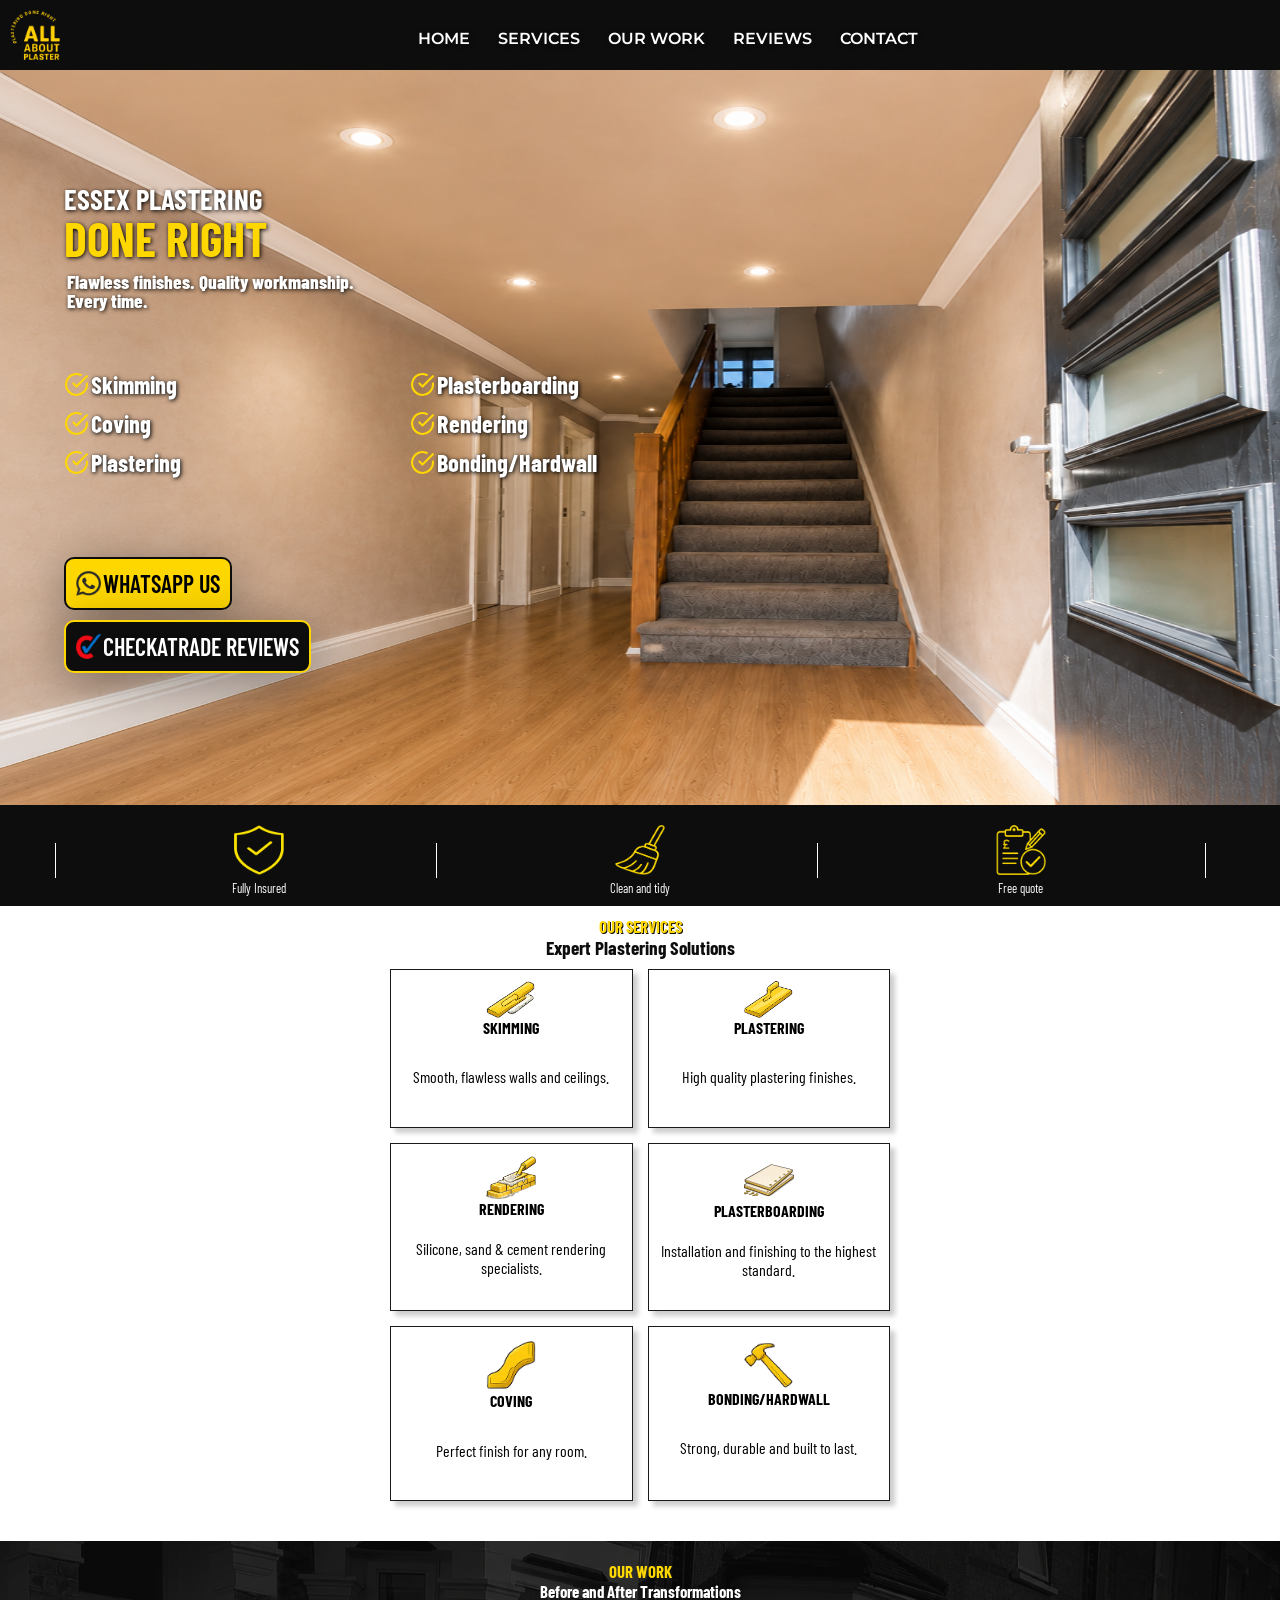
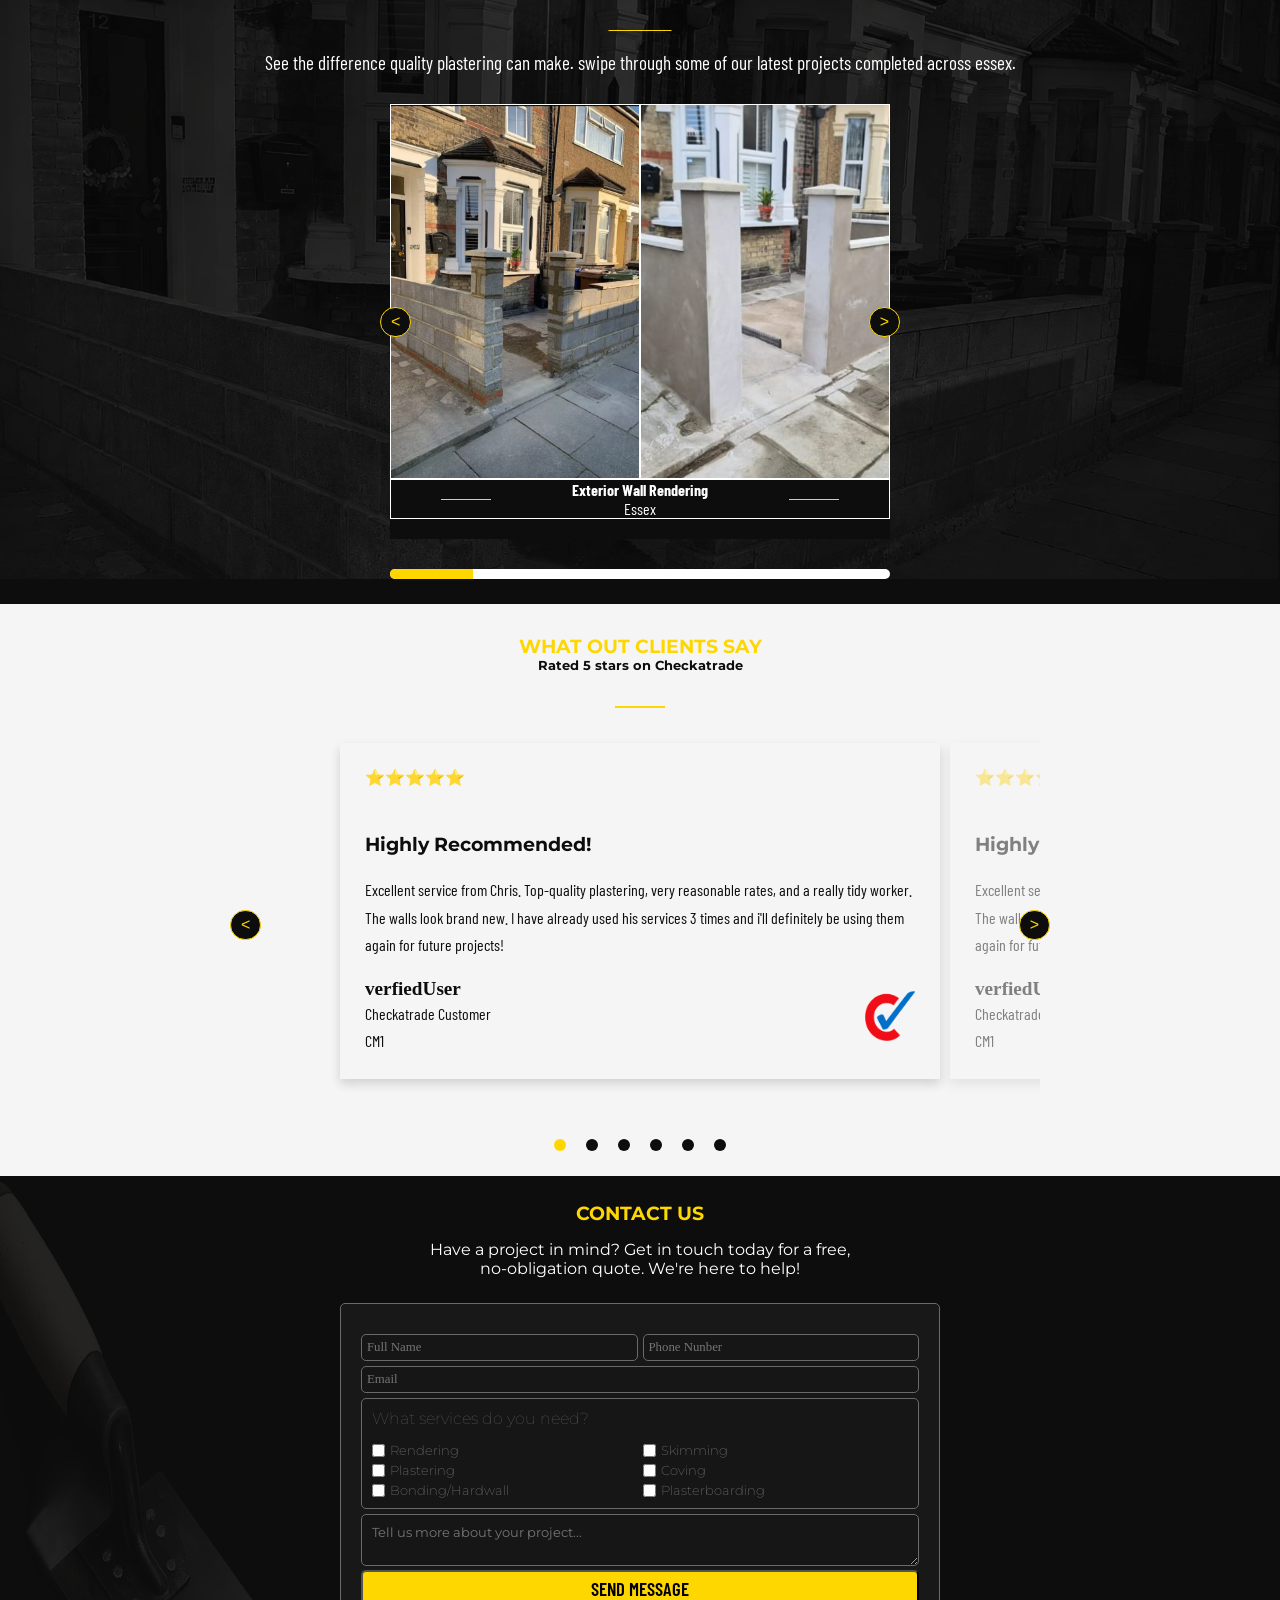
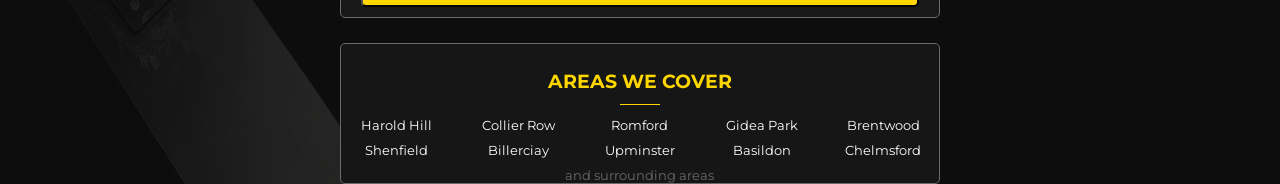
==== index.html @ 7a45a615 "update" ====
<!DOCTYPE html>
<html lang="en">
<head>
    <meta charset="UTF-8">
    <meta name="viewport" content="width=device-width, initial-scale=1.0">
    <title>All About Plaster</title>
    <link rel="stylesheet" href="style.css">
    <link rel="preconnect" href="https://fonts.googleapis.com">
    <link rel="preconnect" href="https://fonts.gstatic.com" crossorigin>
    <link href="https://fonts.googleapis.com/css2?family=Barlow+Condensed:wght@400;600;700&family=Montserrat:wght@400;500;600&display=swap" rel="stylesheet">

</head>
<body>

    <header class="header_page">
        <div class="header_container">
            <nav class="navbar_container">
                <div class="plaster_logo">
                    <img src="./images/Plastering Logo.webp" alt="All about plaster">
                </div>


                <button class="burger">
                    <span></span>
                    <span></span>
                    <span></span>
                </button>

                <div class="navbar_buttons">
                    <a class="navbar_button" href="#home">HOME</a>
                    <a class="navbar_button" href="#services">SERVICES</a>
                    <a class="navbar_button" href="#ourwork">OUR WORK</a>
                    <a class="navbar_button" href="#reviews">REVIEWS</a>
                    <a class="navbar_button" href="#contact">CONTACT</a>  
                    <a class="navbar_cta_whatsapp" href="#Whatsapp">WHATSAPP</a>
                    <a class="navbar_cta_checkatrade" href="#checkatrade">CHECKATRADE</a>           
                </div>
            </nav>


            <section class="hero_page">
                <div class="hero_bg">
                    <img src="./images/mobile_hero_bg.png" alt="Plastering in essex">
                </div>

                <div class="hero_container container">
                    <div class="header_fonts">
                        <div class="hero_title1">
                        <h1>ESSEX PLASTERING</h1>
                        </div>
                        <div class="hero_title2">
                        <h1>DONE RIGHT</h1>
                        </div>
                        <div class="hero_p">
                            <p>
                                Flawless finishes. Quality workmanship.
                                Every time.
                            </p>
                        </div>
                    </div>

                    <div class="skill_ticks">
                        <div class="skill_tick">
                            <img src="./images/check-circle yellow.svg" alt="">
                            <span>Skimming</span>
                        </div>
                        <div class="skill_tick">
                            <img src="./images/check-circle yellow.svg" alt="">
                            <span>Plasterboarding</span>
                        </div>
                        <div class="skill_tick">
                            <img src="./images/check-circle yellow.svg" alt="">
                            <span>Coving</span>
                        </div>
                        <div class="skill_tick">
                            <img src="./images/check-circle yellow.svg" alt="">
                            <span>Rendering</span>
                        </div>
                        <div class="skill_tick">
                            <img src="./images/check-circle yellow.svg" alt="">
                            <span>Plastering<span>
                        </div>
                        <div class="skill_tick">
                            <img src="./images/check-circle yellow.svg" alt="">
                            <span>Bonding/Hardwall</span>
                        </div>
                    </div>

                    <div class="ctaHeros">
                        <div class="ctaWhatsappHero">
                            <img src="./images/whatsapp black.webp" alt="Whatsapp us">
                            <span>WHATSAPP US</span>
                        </div>
                        <div class="ctaCheckatradeHero">
                            <img src="./images/checkatrade logo.webp" alt="Checkatrade">
                            <span>CHECKATRADE REVIEWS</span>
                    </div>     
                </div>
            </section>
        </div>
    </header>

    <section class="starContainer container">
        <div class="starButtons">
            <div class="starButton">
                <img src="./images/fully insured shield.webp" alt="Fully insured">
                <span>Fully Insured</span>
            </div>
            <div class="starButton">
                <img src="./images/brush.webp" alt="Clean and tidy">
                <span>Clean and tidy</span>
            </div>
            <div class="starButton">
                <img src="./images/Free quotation.webp" alt="Free quote">
                <span>Free quote</span>
            </div>
        </div>
    </section>

    <section class="servicePage" id="services">
        <div class="serviceContainer container">
            <div class="serviceTitles">
                <div class="serviceTitle1">
                    <h2>OUR SERVICES</h2>
                </div>
                <div class="serviceTitle2">
                    <h1>Expert Plastering Solutions</h1>
                </div>
            </div>

            <div class="serviceButtons">
                <div class="serviceButton">
                    <img src="./images/skimming.webp" alt="Skimming">
                    <h4>SKIMMING</h4>
                    <p>Smooth, flawless walls and ceilings.</p>
                </div>
                <div class="serviceButton">
                    <img src="./images/plastering.webp" alt="Plastering">
                    <h4>PLASTERING</h4>
                    <p>High quality plastering finishes.</p>
                </div>
                <div class="serviceButton">
                    <img src="./images/rendering.webp" alt="Rendering">
                    <h4>RENDERING</h4>
                    <p>Silicone, sand & cement rendering specialists.</p>
                </div>
                <div class="serviceButton">
                    <img src="./images/plasterboarding.webp" alt="Plasterboarding">
                    <h4>PLASTERBOARDING</h4>
                    <p>Installation and finishing to the highest standard.</p>
                </div>
                <div class="serviceButton">
                    <img src="./images/coving.webp" alt="Coving">
                    <h4>COVING</h4>
                    <p>Perfect finish for any room.</p>
                </div>
                <div class="serviceButton">
                    <img src="./images/bonding and hardwall.webp" alt="Bonding/Hardwall">
                    <h4>BONDING/HARDWALL</h4>
                    <p>Strong, durable and built to last.</p>
                </div>
            </div>
        </div>
    </section>
    <section class="beforeAndAfterPage" id="Gallery">
        <div class="reviewPageimg"><img src="./images/review bg.webp" alt=""></div>
        <div class="beforeAndAfterContainer container">
            <div class="beforeAndAfterTitles">
                <div class="beforeAndAfterTitle1">
                    <h2>OUR WORK</h2>
                </div>
                <div class="beforeAndAfterTitle2">
                    <h1>Before and After Transformations</h1>
                </div>
                <div class="beforeAndAfterP">
                    <P>See the difference quality plastering can make.
                        swipe through some of our latest projects 
                        completed across essex.
                    </P>
                </div>
            </div>

            <div class="beforeAndAfterCarousel">
                <button class="beforeAndAfterPrevArrow">
                    &lt;
                </button>

                <div class="beforeAndAfterCarouselWindow">

                    <div class="beforeAndAfterTrack">
                        <div class="beforeAndAfterCards">
                            <div class="beforeCard">
                                <img src="./images/before1.png" alt="">
                                <span>BEFORE</span>
                            </div>
                            <div class="afterCard">
                                <img src="./images/After1.png" alt="">
                                <span>AFTER</span>
                            </div>
                            <div class="locationOfWork container">
                                <h4>Exterior Wall Rendering</h4>
                                <p>Essex</p>
                            </div>


                        </div>      
                        <div class="beforeAndAfterCards">
                            <div class="beforeCard">
                                <img src="./images/before2.webp" alt="">
                                <span>BEFORE</span>
                            </div>
                            <div class="afterCard">
                                <img src="./images/after2.webp" alt="">
                                <span>AFTER</span>
                            </div>
                            <div class="locationOfWork container">
                                <h4>Exterior Wall Rendering</h4>
                                <p>Essex</p>
                            </div>

                        </div>      
                        <div class="beforeAndAfterCards">
                            <div class="beforeCard">
                                <img src="./images/before3.webp" alt="">
                                <span>BEFORE</span>
                            </div>
                            <div class="afterCard">
                                <img src="./images/after3.webp" alt="">
                                <span>AFTER</span>
                            </div>
                            <div class="locationOfWork container">
                                <h4>Exterior Wall Rendering</h4>
                                <p>Essex</p>
                            </div>

                        </div>  
                        <div class="beforeAndAfterCards">
                            <div class="beforeCard">
                                <img src="./images/before4.webp" alt="">
                                <span>BEFORE</span>
                            </div>
                            <div class="afterCard">
                                <img src="./images/after4.webp" alt="">
                                <span>AFTER</span>
                            </div>
                            <div class="locationOfWork container">
                                <h4>Exterior Wall Rendering</h4>
                                <p>Essex</p>
                            </div>

                        </div> 
                        <div class="beforeAndAfterCards">
                            <div class="beforeCard">
                                <img src="./images/before5.webp" alt="">
                                <span>BEFORE</span>
                            </div>
                            <div class="afterCard">
                                <img src="./images/after5.webp" alt="">
                                <span>AFTER</span>
                            </div>
                            <div class="locationOfWork container">
                                <h4>Exterior Wall Rendering</h4>
                                <p>Essex</p>
                            </div>

                        </div> 
                        <div class="beforeAndAfterCards">
                            <div class="beforeCard">
                                <img src="./images/before6.webp" alt="">
                                <span>BEFORE</span>
                            </div>
                            <div class="afterCard">
                                <img src="./images/after6.webp" alt="">
                                <span>AFTER</span>
                            </div>
                            <div class="locationOfWork container">
                                <h4>Exterior Wall Rendering</h4>
                                <p>Essex</p>
                            </div>

                        </div>                       
                    </div>
                </div>

                <button class="beforeAndAfterNextArrow">
                    &GT;
                </button>
            </div>

            <div class="progressBar container">
                    <div class="progress">
                    </div>
                </div>
        </div>
    </section>

    <section class="reviewPage" id="review">
        <div class="reviewContainer container">
            <div class="reviewTitles">
                <div class="reviewTitle1">
                    <h1>WHAT OUT CLIENTS SAY</h1>
                </div>
                <div class="reviewTitle2"> 
                    <H2>Rated 5 stars on Checkatrade</H2>
                </div>
            </div>

            <div class="reviewCarousel">
                <button class="reviewPrevButton">&lt;</button>
                    <div class="reviewWindow">
                        <div class="reviewTracker">                      
                            <div class="reviewCard">
                                <div class="Stars">
                                    ⭐⭐⭐⭐⭐
                                </div>
                                <h1>Highly Recommended!</h1>
                                <div class="reviewP">
                                    <p>Excellent service from Chris. Top-quality plastering, very reasonable rates, 
                                        and a really tidy worker. 
                                        The walls look brand new. 
                                        I have already used his services 3 times and 
                                        i'll definitely be using them again for future projects!</p>
                                </div>
                                <div class="customerRating">
                                    <div class="verifedUser">
                                        <h5>verfiedUser</h5>
                                        <span> Checkatrade Customer</span>
                                        <span>CM1</span>
                                    </div>
                                    <div class="checkatradeLogo">
                                        <img src="./images/checkatrade logo.webp" alt="Checkatrade">
                                    </div>
                                </div>
                            </div>
                            <div class="reviewCard">
                                <div class="Stars">
                                    ⭐⭐⭐⭐⭐
                                </div>
                                <h1>Highly Recommended!</h1>
                                <div class="reviewP">
                                    <p>Excellent service from Chris. Top-quality plastering, very reasonable rates, 
                                        and a really tidy worker. 
                                        The walls look brand new. 
                                        I have already used his services 3 times and 
                                        i'll definitely be using them again for future projects!</p>
                                </div>
                                <div class="customerRating">
                                    <div class="verifedUser">
                                        <h5>verfiedUser</h5>
                                        <span> Checkatrade Customer</span>
                                        <span>CM1</span>
                                    </div>
                                    <div class="checkatradeLogo">
                                        <img src="./images/checkatrade logo.webp" alt="Checkatrade">
                                    </div>
                                </div>
                            </div>
                            <div class="reviewCard">
                                <div class="Stars">
                                    ⭐⭐⭐⭐⭐
                                </div>
                                <h1>Highly Recommended!</h1>
                                <div class="reviewP">
                                    <p>Excellent service from Chris. Top-quality plastering, very reasonable rates, 
                                        and a really tidy worker. 
                                        The walls look brand new. 
                                        I have already used his services 3 times and 
                                        i'll definitely be using them again for future projects!</p>
                                </div>
                                <div class="customerRating">
                                    <div class="verifedUser">
                                        <h5>verfiedUser</h5>
                                        <span> Checkatrade Customer</span>
                                        <span>CM1</span>
                                    </div>
                                    <div class="checkatradeLogo">
                                        <img src="./images/checkatrade logo.webp" alt="Checkatrade">
                                    </div>
                                </div>
                            </div>
                            <div class="reviewCard">
                                <div class="Stars">
                                    ⭐⭐⭐⭐⭐
                                </div>
                                <h1>Highly Recommended!</h1>
                                <div class="reviewP">
                                    <p>Excellent service from Chris. Top-quality plastering, very reasonable rates, 
                                        and a really tidy worker. 
                                        The walls look brand new. 
                                        I have already used his services 3 times and 
                                        i'll definitely be using them again for future projects!</p>
                                </div>
                                <div class="customerRating">
                                    <div class="verifedUser">
                                        <h5>verfiedUser</h5>
                                        <span> Checkatrade Customer</span>
                                        <span>CM1</span>
                                    </div>
                                    <div class="checkatradeLogo">
                                        <img src="./images/checkatrade logo.webp" alt="Checkatrade">
                                    </div>
                                </div>
                            </div>
                            <div class="reviewCard">
                                <div class="Stars">
                                    ⭐⭐⭐⭐⭐
                                </div>
                                <h1>Highly Recommended!</h1>
                                <div class="reviewP">
                                    <p>Excellent service from Chris. Top-quality plastering, very reasonable rates, 
                                        and a really tidy worker. 
                                        The walls look brand new. 
                                        I have already used his services 3 times and 
                                        i'll definitely be using them again for future projects!</p>
                                </div>
                                <div class="customerRating">
                                    <div class="verifedUser">
                                        <h5>verfiedUser</h5>
                                        <span> Checkatrade Customer</span>
                                        <span>CM1</span>
                                    </div>
                                    <div class="checkatradeLogo">
                                        <img src="./images/checkatrade logo.webp" alt="Checkatrade">
                                    </div>
                                </div>
                            </div>
                            <div class="reviewCard">
                                <div class="Stars">
                                    ⭐⭐⭐⭐⭐
                                </div>
                                <h1>Highly Recommended!</h1>
                                <div class="reviewP">
                                    <p>Excellent service from Chris. Top-quality plastering, very reasonable rates, 
                                        and a really tidy worker. 
                                        The walls look brand new. 
                                        I have already used his services 3 times and 
                                        i'll definitely be using them again for future projects!</p>
                                </div>
                                <div class="customerRating">
                                    <div class="verifedUser">
                                        <h5>verfiedUser</h5>
                                        <span> Checkatrade Customer</span>
                                        <span>CM1</span>
                                    </div>
                                    <div class="checkatradeLogo">
                                        <img src="./images/checkatrade logo.webp" alt="Checkatrade">
                                    </div>
                                </div>
                            </div>
                        </div>
                    </div>


                <button class="reviewNextButton">&GT;</button>

                <div class="reviewDots">
                    <span></span>
                    <span></span>
                    <span></span>
                    <span></span>
                    <span></span>
                    <span></span>
                </div>
            </div>
        </div>
    </section>

    <section class="contactPage" id="contact">
        <div class="contactBg"><img src="./images/contactFormBg.webp"></div>
        <div class="contactContainer container">
            <div class="contactTitles">
                <div class="contactTitle1"><h1>
                    CONTACT US</h1>
                </div>
                <div class="contactP"><p>               
                    Have a project in mind? Get in touch today for a free, 
                    no-obligation quote. We're here to help!</p>
                </div>
            </div>

            <form class="contactForm">
                <div class="formRow">
                    <label><input type="text" name="fullName" placeholder="Full Name" required>
                    </label>
                    <label><input type="tel" name="phone" placeholder="Phone Nunber"></label>
                </div>

                <label><input type="text" name="Email" placeholder="Email" required></label>
                <div class="servicesNeeded"><h3>What services do you need?</h3>
                    <label><input name="rendering" type="checkbox">Rendering</label>
                    <label><input type="checkbox" name="skimming">Skimming</label>
                    <label><input type="checkbox" name="plastering">Plastering</label>
                    <label><input type="checkbox" name="coving">Coving</label>
                    <label><input type="checkbox" name="Bonding/Hardwall">Bonding/Hardwall</label>
                    <label><input type="checkbox" name="Plasterboarding">Plasterboarding</label>
                </div>

                <label><textarea name="message" 
                    placeholder="Tell us more about your project..." required></textarea>


                <button class="contactButton">
                    <h3>SEND MESSAGE</h3>
                </button>
            </form>
        </div>
    

        <div class="areasCoveredSection container">
            <div class="areasCoveredWrapper">
                <div class="areasCoveredTitle">
                    <h1>AREAS WE COVER</h1>
                </div>
                <div class="areasCovered">
                    <div class="AreaCover">
                        <span>Harold Hill</span>
                    </div>
                    <div class="AreaCover">
                        <span>Collier Row</span>
                    </div>
                    <div class="AreaCover">
                        <span>Romford</span>
                    </div>
                    <div class="AreaCover">
                        <span>Gidea Park</span>
                    </div>
                    <div class="AreaCover">
                        <span>Brentwood</span>
                    </div>
                    <div class="AreaCover">
                        <span>Shenfield</span>
                    </div>
                    <div class="AreaCover">
                        <span>Billerciay</span>
                    </div>
                    <div class="AreaCover">
                        <span>Upminster</span>
                    </div>
                    <div class="AreaCover">
                        <span>Basildon</span>
                    </div>
                    <div class="AreaCover">
                        <span>Chelmsford</span>
                    </div>
                    <div class="surroundingAreas">
                        <span>and surrounding areas</span>
                    </div>
                </div>
            </div>
        </div>
    </section>
    



<script src="script.js"></script>
</body>
</html>
---- style.css ----
* {
    margin: 0;
    padding: 0;
    box-sizing: border-box;
}

:root {
    --heading-font: "Barlow Condensed", sans-serif;
    --body-font: "Montserrat", sans-serif;

    --primary-yellow: #ffd700;
    --primary-black: #0d0d0d;
    --white: #ffffff;
    --grey: #1a1a1a;
}

.section {
    padding: 4rem 0;
}

.container {
    max-width: 1400px;
    width: 90%;
    margin: 0px auto;
}

img {
    display: block;
    width: 100%;
}

h1,
h2,
h3,
h4,
p,
span {
    font-family: var(--heading-font);
}

a {
    text-decoration: none;
    color: inherit;
}

body {
    background-color: var(--primary-black);
}

/*--------------------------------------HEADER SECTION--------------------------------------*/

.header_page {
    
    background-color: var(--primary-black);
   
}

.header_container {
    width: 100%;
    padding: 10px 0px;
}


/*-------------------------------------------NAV SECTION-----------------------------------*/


.navbar_container {
    display: flex;
    justify-content: space-between;
    width: 95%;
    align-items: center;
    position: relative;
} 

.plaster_logo img {
    width: 100%;
    max-width: 50px;
    z-index: 2;
    margin-left: 10px;
}

.burger span {
    display: block;
    width: 32px;
    height: 2px;
    background-color: var(--primary-yellow);
    transition: 0.4s ease;
}

.burger.show span:nth-child(1) {
    transform: rotate(45deg) translate(6px);
}

.burger.show span:nth-child(2) {
    display: none;
}

.burger.show span:nth-child(3) {
    transform: rotate(-45deg) translate(6px);
}

.burger {
    background-color: var(--primary-black);
    display: flex;
    flex-direction: column;
    gap: 6px;
    background: none;
    border: none;
    margin-left: auto;
    z-index: 2;
}

.navbar_buttons {
    position: absolute;
    display: flex;
    flex-direction: column;
    opacity: 0;
    transform: translateY(0px);
    transition: 0.4s ease;
    width: 100%;
    align-items: center;
    background-color: rgba(13,13,13,0.95);
    margin-left: 10px;
    padding: 10px 0px;
    gap: 10px;
    box-shadow: 0 10px 25px rgba(0,0,0,0.8);

}

.navbar_buttons.show {
    opacity: 1;
    transform: translateY(130px);
}

.navbar_button {
    color: var(--white);
    display: flex;
    flex-direction: column;
    border-top: 1px solid var(--primary-yellow);
    width: 100%;
    align-items: center;
    justify-content: center;
    padding-top: 10px;
    text-shadow: 1px 1px 4px var(--primary-black);
    font-family: var(--body-font);
    font-weight: 600;
}


.navbar_cta_whatsapp {
    color: var(--white);
    display: none;
}

.navbar_cta_checkatrade {
    color: var(--white);
    display: none;
}



/*-----------------------------------------HERO PAGE----------------------------------------*/

.hero_page {
    display: grid;
    overflow: hidden;
}

.hero_container {
    grid-area: 1/1;

}

.hero_bg {
    grid-area: 1/1;
}

.hero_bg img {
    margin-top: 10px;
    width: 100%;
    height: 100%;
}

.header_fonts {
    display: flex;
    margin-top: 25px;
    justify-content: left;
    align-items: left;
    flex-direction: column;
    line-height: 1;
    
}

.hero_title1 {
    color:var(--white);
    text-shadow: 1px 1px 4px black;
    font-size: 1.5rem;
    margin: 0;
    padding: 0;
    
}

.hero_title2 {
    color:var(--primary-yellow);
    text-shadow: 1px 1px 4px black;
    font-size: 2rem;
    margin: 0;
    padding: 0;
}

.hero_p {
    
    margin: 10px 0 0 3px;
    color: var(--white);
    max-width: 300px;
    text-shadow: 1px 1px 4px black;
    font-size: 16px;
    font-weight: 800;
}

.skill_ticks {
    display: grid;
    grid-template-columns: repeat(2,1fr);
    max-width: 300px;
    padding-top: 50px;
    text-shadow: 1px 1px 4px black;
}

.skill_tick {
    display: flex;
    flex-direction: row;
    align-items: center;
    font-size: 1.2rem;
    gap: 2px;
    margin-top: 10px;
    color: var(--white);
    -webkit-text-stroke: 0.2px var(--primary-black);
    font-weight: 800;

}

.skill_tick img {
    max-width: 25px;
    height: 25px;
    display: block;
}

.ctaHeros {
    display: grid;
    grid-template-rows: 0.5fr;
    padding-top: 50px;
    gap: 10px;
}

.ctaWhatsappHero {
    display: flex;
    flex-direction: row;
    gap: 2px;
    align-items: center;
    font-weight: 600;
    font-size: 1.5rem;
    padding: 10px;
    background-color: var(--primary-yellow);
    border-radius: 10px;
    width: fit-content;
    
    border: 2px solid var(--primary-black);
    box-shadow: 0px 10px 50px rgba(0, 0, 0, 0.4);
}


.ctaWhatsappHero img{
    max-width: 25px;
    max-height: 25px

}

.ctaCheckatradeHero img{
    max-width: 25px;
    max-height: 25px;
}

.ctaCheckatradeHero {
    display: flex;
    flex-direction: row;
    gap: 2px;
    align-items: center;
    font-weight: 600;
    font-size: 1.5rem;
    width: fit-content;
    padding: 10px;
    background-color: var(--primary-black);
    border-radius: 10px;
    color: var(--white);
    text-shadow: 1px 1px 4px var(--primary-black);
    border: 2px solid var(--primary-yellow);
    box-shadow: 0px 10px 50px rgba(0, 0, 0, 0.4);
}

/*-------------------------------------------STAR------------------------------------------*/

.starButtons {
    display: grid;
    grid-template-columns: repeat(3, 1fr);
    gap: 10px;
    padding: 10px;
    align-items: center;
    justify-content: center;
}

.starButtons img {
    max-width: 50px;
}

.starButton {
    color: var(--white);
    display: flex;
    justify-content: center;
    align-items: center;
    flex-direction: column;
    position: relative;
}

.starButton span {
    display: flex;
    align-items: center;
    font-size: 0.8rem;
    padding-top: 5px;
}

.starButton::before {
    position: absolute;
    content: "";
    background-color: var(--white);
    left: -5%;
    transform: translateX(0%);
    width: 1px;
    height: 50%;
}

.starButton:nth-of-type(3)::after {
    position: absolute;
    content: "";
    width: 1px;
    height: 50%;
    background: var(--white);
    right: 0;
}


/*-----------------------------------SERVICE-------------------------------------*/

.servicePage {
    background-color: var(--white);
}

.serviceTitles {
    display: flex;
    flex-direction: column;
    justify-content: center;
    align-items: center;
}

.serviceTitle1 {
    margin-top: 10px;
    color: var(--primary-yellow);
    text-shadow: 1px 1px 0.5px var(--primary-black);
}

.serviceTitle2 {
    color: var(--primary-black);
    margin-bottom: 10px;
}

.serviceButtons {
    display: grid;
    grid-template-columns: 1fr 1fr ;
    gap: 15px;
    margin-top: 0 auto;
    max-width: 500px;
    margin: auto;
    

    
}

.serviceButton {
    display: flex;
    justify-content: center;
    align-items: center;
    flex-direction: column;
    padding: 10px;
    border: 1px solid var(--grey);
    box-shadow: 5px 5px 5px rgba(0,0,0,0.2);
    margin: 0;
}

.serviceButton p {
    display: flex;
    justify-content: center;
    align-items: center;
    text-align: center;
    max-width: 300px;
    padding: auto;
    min-height: 80px;
    
}

.serviceButton img{
    width: 100%;
    margin: 0 auto;
    max-width: 50px;
    max-height: 180px;
}

.serviceButton:nth-child(4) img {
    margin-top: 10px;
    margin-bottom: 4px;
}

.serviceButton:nth-child(6) {
    margin-bottom: 40px;
}

.serviceButton:nth-child(5) {
    margin-bottom: 40px;
}

/*---------------------------------BEFORE AND AFTER GALLERY------------------------------------*/

.beforeAndAfterPage {
    background-color: var(--primary-black);
    position: relative;
}

.reviewPageimg {
    position: absolute;
    overflow: hidden;
    inset: 0;
    opacity: 0.4;
}

.reviewPageimg img {
    width: 100%;
    height: 100%;
    object-fit: cover;
}


.beforeAndAfterContainer {
    position: relative;
    z-index: 1;

}

.beforeAndAfterTitles {
    margin-top: 0px;
    display: flex;
    align-items: center;
    justify-content: center;
    flex-direction: column;
    padding-top: 20px;

}
.beforeAndAfterTitle1 {
    color: var(--primary-yellow);
    position: relative;
    font-size: 0.7rem;
}


.beforeAndAfterTitle2 {
    color: var(--white);
    margin-bottom: 50px;
    position: relative;
    width: 100%;
    max-width: 300px;
    display: flex;
    align-items: center;
    justify-content: center;
    white-space: nowrap;
    font-size: 0.7rem;
}

.beforeAndAfterTitle1::after {
    background-color: var(--primary-yellow);
    position: absolute;
    content: "";
    height: 1px;
    width: 100%;
    left: 50%;
    transform: translateX(-50%);
    bottom: -50px;
}


.beforeAndAfterP p {
    color: var(--white);
    margin-bottom: 30px;
    display: flex;
    text-align: center;
    font-size: 1.2rem;
}


.beforeAndAfterCarouselWindow {
    width: 100%;
    overflow: hidden;
    
}

.beforeAndAfterCarousel {
    display: grid;
    align-items: center;
    position: relative;
    max-width: 500px;
    margin: auto;
    
}

.beforeAndAfterTrack {
    display: flex;
    transition: 0.5s ease-in-out;
    width: 100%;
}

.beforeAndAfterCards {
    opacity: 0.4;
    transform: scale(0.97);
    transition: opacity 0.65s ease,
    transform 0.65s ease;
    flex: 0 0 100%;
    display: grid;
    grid-template-columns: 1fr 1fr;
    margin: 0 auto;
    gap: 0;
    max-width: 800px;
    
}

.beforeAndAfterCards.active {
    opacity: 1;
    transform: scale(1);
}

.beforeAndAfterCards span {
    color: var(--primary-yellow);
    display: flex;
    align-items: center;
    justify-content: center;
    border: 1px solid var(--white);
}

.beforeAndAfterCard {
    display: flex;
    flex-direction: column;
    
}

.beforeCard img,
.afterCard img {
    
    border: 1px solid var(--white);
    object-fit: cover;
    justify-content: center;
    width: 100%;
    height: 100%;
    
}

.beforeAndAfterNextArrow {
    display: flex;
    max-height: 30px;
    padding: 10px;
    z-index: 2;
    position: absolute;
    align-items: center;
    right: -10px;
    top: 50%;
    transform: translateY(-50%);
    border-radius: 50px;
    font-size: 1rem;
    color: var(--primary-yellow);
    background-color: var(--primary-black);
    border: 1px solid var(--primary-yellow);
}

.beforeAndAfterPrevArrow {
    display: flex;
    align-items: center;
    max-height: 30px;
    padding: 10px;
    z-index: 2;
    transform: translateY(-50%);
    position: absolute;
    left: -10px;
    top: 50%;
    border-radius: 50px;
    font-size: 1rem;
    color: var(--primary-yellow);
    background-color: var(--primary-black);
    border: 1px solid var(--primary-yellow);
}

.progressBar {
    margin-top: 30px;
    overflow: hidden;
    width: 100%;
    max-width: 500px;
    height: 10px;
    background-color: var(--white);
    border-radius: 10px;
    margin-bottom: 25px;
}

.progress {
    width: 0;
    height: 100%;
    background-color: var(--primary-yellow);
    transition: width 0.5s ease;
}

.locationOfWork {
    background-color: var(--primary-black);
    grid-column: 1 / -1;
    width: 100%;  
}


.locationOfWork h4 {
    position: relative;
    color: var(--white);
    display: flex;
    align-items: center;
    justify-content: center;
    font-size: 1rem;
    border: 1px solid var(--white);
    border-bottom: none;
}

.locationOfWork h4::before {
    position: absolute;
    content: "";
    height: 1px;
    width: 50px;
    color: var(--primary-yellow);
    top: 100%;
    left: 10%;
    background-color: var(--primary-yellow);
}

.locationOfWork h4::after {
    position: absolute;
    content: "";
    height: 1px;
    width: 50px;
    color: var(--primary-yellow);
    top: 100%;
    right: 10%;
    background-color: var(--primary-yellow);
}

.locationOfWork p {
    position: relative;
    color: var(--white);
    display: flex;
    align-items: center;
    justify-content: center;
    font-size: 1rem;
    border: 1px solid var(--white);
    border-top: none;
}


/*-----------------------REVIEW PAGE-----------------------------*/

.reviewPage {
    background-color: #f5f5f5;
    color: var(--white);
}

.reviewTitles {
    display: flex;
    flex-direction: column;
    justify-content: center;
    align-items: center;
}

.reviewTitle1 h1 {
    color: var(--primary-yellow);
    display: flex;
    align-items: center;
    justify-content: center;
    margin-top: 30px;
    font-family: var(--body-font);
    font-size: 1.2rem;
    text-align: center;
}

.reviewTitle2 {
    color: var(--primary-black);
    display: flex;
    justify-content: center;
    position: relative;
    font-family: var(--body-font);
}

.reviewTitle2 h2{
    font-family: var(--body-font);
    font-size: 0.8rem;
}

.reviewTitle2::after {
    position: absolute;
    content: "";
    height: 2px;
    width: 50px;
    background-color: var(--primary-yellow);
    bottom: -35px;
}

.reviewPrevButton {
    display: flex;
    align-items: center;
    max-height: 30px;
    padding: 10px;
    z-index: 2;
    transform: translateY(-50%);
    position: absolute;
    left: -10px;
    top: 50%;
    border-radius: 50px;
    font-size: 1rem;
    color: var(--primary-yellow);
    background-color: var(--primary-black);
    border: 1px solid var(--primary-yellow);
}

.reviewNextButton {
    display: flex;
    max-height: 30px;
    padding: 10px;
    z-index: 2;
    position: absolute;
    align-items: center;
    right: -10px;
    top: 50%;
    transform: translateY(-50%);
    border-radius: 50px;
    font-size: 1rem;
    color: var(--primary-yellow);
    background-color: var(--primary-black);
    border: 1px solid var(--primary-yellow);
}


.reviewCarousel {
    display: grid;
    align-items: center;
    position: relative;
    max-width: 800px;
    margin: auto;
}

.reviewWindow {
    overflow-x: auto;
    scrollbar-width: none;
    scroll-snap-type: x mandatory;
    scroll-behavior: smooth;
    padding: 20px 0 30px;
    width: 100%;
}

.reviewWindow::-webkit-scrollbar {
    display: none;
}

.reviewTracker {
   width: 100%;
   transition: transform 0.5s ease-in-out;
   display: flex;
   gap: 10px;
   padding-inline: 12.5%;
}

/* Invisible space after the sixth card */
.reviewTracker::after {
    content: "";
    flex: 0 0 12.5%;
}

.Stars {
    margin-bottom: 25px;
    font-style: arial;
}

.reviewCard {
    margin: 50px 0 0;
    display: flex;
    flex-direction: column;
    justify-content: space-between;
    align-items: left;
    padding: 25px;
    gap: 20px;
    box-shadow: 0px 5px 10px rgba(0, 0, 0, .15);
    flex: 0 0 100%;
    width: 100%;
    scroll-snap-align: center;
    opacity: 0.5;
    color: white;
}

.reviewCard.active {
    opacity: 1;
}

.reviewCard h1 {
    color: var(--primary-black);
    font-family: var(--body-font);
    font-size: 1.2rem;
}

.customerRating {
    color: var(--primary-black);
    display: flex;
    justify-content: space-between;
    align-self: stretch;
}
.customerRating span {
    display: flex;
    flex-direction: column;
    line-height: 1.7;
}

.reviewP {
    color: var(--primary-black);
    flex-grow: 1;
    line-height: 1.7;
}

.checkatradeLogo {
    max-width: 50px;
    display: flex;
    align-items: center;
}

.verifedUser h5 {
    font-size: 1.2rem;
    font-weight: 800;
}


.reviewDots {
    margin-top: 30px;
    display: flex;
    flex-direction: row;
    justify-content: center;
    gap: 20px;
}

.reviewDots span {
    display: flex;
    flex-direction: row;
    width: 12px;
    height: 12px;
    border-radius: 50%;
    background-color: var(--primary-black);
    transition: 0.5s ease-in-out;
    margin-bottom: 25px;
}

.reviewDots span.active {
    background-color: var(--primary-yellow);
}

.reviewDots span:hover {
    cursor: pointer;
}

.contactForm {
    display: flex;
    flex-direction: column;
    justify-content: center;
    gap: 5px;
    max-width: 600px;
    width: 90%;
    border: 1px solid #6a6a6a;
    padding: 10px 20px;
    background-color:#181818;
    border-radius: 5px;
    margin: auto;
}


.contactPage {
    position: relative;
    overflow: hidden;
}

.contactBg {
    position: absolute;
    inset: 0;
    opacity: 0.1;
    max-width: 800px;
    z-index: 0;
}

.contactBg img {
    width: 100%;
    height: 100%;
    
}

.contactContainer {
    position: relative;
    z-index: 1;
}

.contactTitles {
    display: flex;
    justify-content: center;
    align-items: center;
    flex-direction: column;
    padding-top: 25px;
   
}

.contactTitle1 {
    color: var(--primary-yellow);
    font-size: 0.8rem;
}

.contactTitle1 h1 {
    font-family: var(--body-font);
}

.contactP {
    color: var(--white);
    font-size: 1rem;
    padding-top: 15px;
    max-width: 40ch;
    align-items: center;
    display: flex;
    justify-content: center;
    text-align: center;
    padding-bottom: 25px;
    font-family: var(--body-font);
}

.contactP p{
    font-family: var(--body-font);
}

.formRow {
    display: flex;
    flex-direction: row;
    align-items: center;
    color: var(--primary-black);
    gap: 5px;
    padding-top: 20px;
    width: 100%;
}

.formRow label {
    width: 100%;
}

input:not([type="checkbox"]) {
    color: var(--primary-yellow);
    width: 100%;
    padding: 5px;
    background-color: #161616;
    border: 1px solid #6a6a6a;
    border-radius: 5px;
    font-size: 0.6rem;
    font: var(--body-font);
}

textarea {
    color: var(--primary-yellow);
    width: 100%;
    padding: 10px;
    background-color: transparent;
    border: 1px solid #6a6a6a;
    border-radius: 5px;
    background-color: #161616;
    font: var(--body-font);

}

label {
    font-size: 0.6rem;
}

.servicesNeeded h3 {
    color: #6a6a6a;
    grid-column: 1 / -1;
    
}

.servicesNeeded{
    display: grid;
    grid-template-columns: repeat(2,1fr);
    gap: 5px;
    margin: 0;
    border: 1px solid #6a6a6a;
    padding: 0px;
    border-radius: 5px;
    background-color: #161616;
    font: var(--body-font);
}

.servicesNeeded label {
    display: flex;
    gap: 5px;
    color: #757575;
    font-weight: 200;
    font-size: 1rem;
}

.servicesNeeded input[type="checkbox"] {
    accent-color: var(--primary-yellow);

}

.contactButton {
    background-color: var(--primary-yellow);
    width: 100%;
    border-radius: 5px;
    padding: 5px;
    font-size: 0.6rem;
}

.contactButton h3 {
    display: flex;
    text-align: center;
    justify-content: center;
    font-weight: 600;
}

input:focus {
    border-color: var(--primary-yellow);
}

.areasCoveredSection {
    margin-top: 25px;
    padding: 0 15px;
}

.areasCoveredWrapper {
    position: relative;
    border: 1px solid #6a6a6a;
    padding: 0px;
    background-color: #161616;
    border-radius: 5px;
    color: #161616;
    z-index: 2;
    align-items: center;
    justify-content: center;
    margin: auto;
    max-width: 600px;
    
}

.areasCoveredTitle {
    color: var(--primary-yellow);
    display: flex;
    align-items: center;
    justify-content: center;
    padding-top: 25px;
    position: relative;
}

.areasCoveredTitle h1 {
    font-family: var(--body-font);
    font-size: 1.2rem;
}

.areasCoveredTitle::after{
    position: absolute;
    content: "";
    width: 40px;
    height: 1px;
    bottom: -12px;
    background-color: var(--primary-yellow);
}

.areasCovered {
    display: grid;
    grid-template-columns: repeat(2, 1fr);
    align-items: center;
    padding-top: 25px;
    gap: 10px;
    margin: auto;
}



.AreaCover {
    color: var(--white);
    display: flex;
    align-items: center;
    justify-content: center;
}

.AreaCover span {
    font-family: var(--body-font);
    font-size: 0.8rem;
}

.surroundingAreas {
    display: flex;
    justify-content: center;
    color:#6a6a6a;
    grid-column: 1/3;
}

.surroundingAreas span {
    font-family: var(--body-font);
    font-size: 0.8rem;
}




@media(min-width:320px) {

    .burger {
        position: absolute;
        right: 0;
        transform: translateX(10px);
    }

    .hero_title1{
        font-size: 1rem;
    }
    .hero_title2{
        font-size: 1.5rem;
    }

    .skill_ticks {
        padding-top: 30px;
    }

    .ctaHeros {
        padding-top: 30px;
    }

    .ctaWhatsappHero {
        font-size: 1.15rem;
    }
    .ctaCheckatradeHero{
        font-size: 1.15rem;
    }

    .serviceTitle1{
        font-size: 0.7rem;
    }

    .serviceTitle2 {
        font-size: 0.8rem;
    }

    .locationOfWork h4::after {
        display: none;
    }

    .locationOfWork h4::before {
        display: none;
    }

    .servicesNeeded h3 {
    color: #6a6a6a;
    grid-column: 1 / -1;
    font-weight: 100;
    font-size: 1rem;
    padding-bottom: 10px;
    font-family: var(--body-font);
}

    .servicesNeeded{
        display: grid;
        grid-template-columns: 1fr;
        gap: 5px;
        margin: 0;
        border: 1px solid #6a6a6a;
        padding: 10px;
        border-radius: 5px;
        background-color: #161616;
        font: var(--body-font);
        font-family: var(--body-font);
    }

    .servicesNeeded label {
        display: flex;
        gap: 5px;
        color: #757575;
        font-weight: 200;
        font-size: 1rem;
    }

    textarea {
        font-size: 1rem;
        font-family: var(--body-font);
    }

    label {
        font-size: 1rem;
    }

    .contactButton {
        font-size: 1rem;
    }


}


@media(min-width:375px) {

    .ctaHeros {
        padding-top: 50px;
    }

    .ctaCheckatradeHero {
       
    }

    .ctaWhatsappHero {
        
    }

    .locationOfWork h4::after {
        display:block;
    }

    .locationOfWork h4::before {
        display: block;
    }


    label {
        font-size: 1rem;
    }
}
@media (min-width: 425px) {
    .ctaCheckatradeHero {
        
    }

    .ctaWhatsappHero{
        
    }
}

@media (min-width: 768px) {

    .burger {
        position: absolute;
        right: 0;
        transform: translateX(25px);
    }


    .header_fonts{
        padding-top: 100px;
    }

    .hero_title1 {
        font-size: 1.2rem;
    }

    .hero_title2 {
        font-size: 2rem;
    }

    .hero_p {
        font-size: 1.2rem;
    }

    .skill_ticks {
        max-width: 60%;
        padding-top: 50px;
    }

    .skill_tick{
        font-size: 1.5rem;

    }
    .ctaHeros {
        padding-top: 80px;
    }

    .ctaCheckatradeHero {
       
        font-size: 1.5rem;
    }

    .ctaWhatsappHero {
        font-size: 1.5rem;
        
    }

    .navbar_buttons {
        margin-left: 20px;
        padding-top: 1px;
        margin-top: 5px;
    }

    .hero_bg img {
    margin-top: 10px;
    width: 100%;
    
    }

    .hero_page {
        max-height: 745px;

    }
    input:not([type="checkbox"]) {
    font-size: 0.8rem
    }
    label {
    font-size: 0.8rem;
    }
    
    textarea {
    font-size: 0.8rem;
    }

    .servicesNeeded label {
    display: flex;
    gap: 5px;
    color: #757575;
    font-weight: 200;
    font-size: 0.8rem;
    }

    .servicesNeeded{
    display: grid;
    grid-template-columns: repeat(2, 1fr);
    }

    .areasCovered {
    display: grid;
    grid-template-columns: repeat(5, 1fr);

    }
    .surroundingAreas {
        grid-column: 2/5;

    }

}

@media (min-width: 1024px) {

    .hero_page {
        max-height: 745px;
    }

    .hero_bg img {
        height: 900px;
    }


    .burger {
        display: none;
    }

    .navbar_container {
    }

    .navbar_buttons {
        opacity: 1;
        position: absolute;
        width: max-content;
        left: 50%;
        transform: translateX(-42%);
        display: flex;
        flex-direction: row;
        background-color: transparent;
        box-shadow: none;
        align-items: center;
        justify-content: center;
        gap: 28px;
        white-space: nowrap;
    }

    .navbar_buttons.show {
        opacity: 1;
    }

    .navbar_button {
        border: none;
        gap: 0px;
       
    }

    .navbar_button a {
        
    }

    .ctaCheckatradeHero {
        
    }

    .ctaWhatsappHero {
        
    }

    .contactBg {
    position: absolute;
    inset: 0;
    opacity: 0.1;
    max-width: 400px;
    transform: translateX(100px);
    bottom: -20%;
    left: -10%;

    }

    .contactBg img {
    width: 100%;
    height: 100%;
    
    }


}

@media (min-width: 1440px) {
    .hero_page {
        max-height: 745px;
    }


    .hero_bg img {
        height: 1000px;
    }
    .ctaCheckatradeHero {
       
    }

    .ctaWhatsappHero {
        
    }

    .skill_ticks {
        max-width: 500px;

    }
        .contactBg {
        position: absolute;
        inset: 0;
        opacity: 0.1;
        max-width: 400px;
        left: -5%;
    }

    .contactBg img {
        width: 100%;
        height: 100%;
        
    }



}

@media (min-width: 2560px) {
    .navbar_buttons{
        transform: translateX(-36%);
    }

        .contactBg {
        position: absolute;
        inset: 0;
        opacity: 0.1;
        max-width: 400px;
        left: 20%;
    }

    .contactBg img {
        width: 100%;
        height: 100%;
        
    }
}
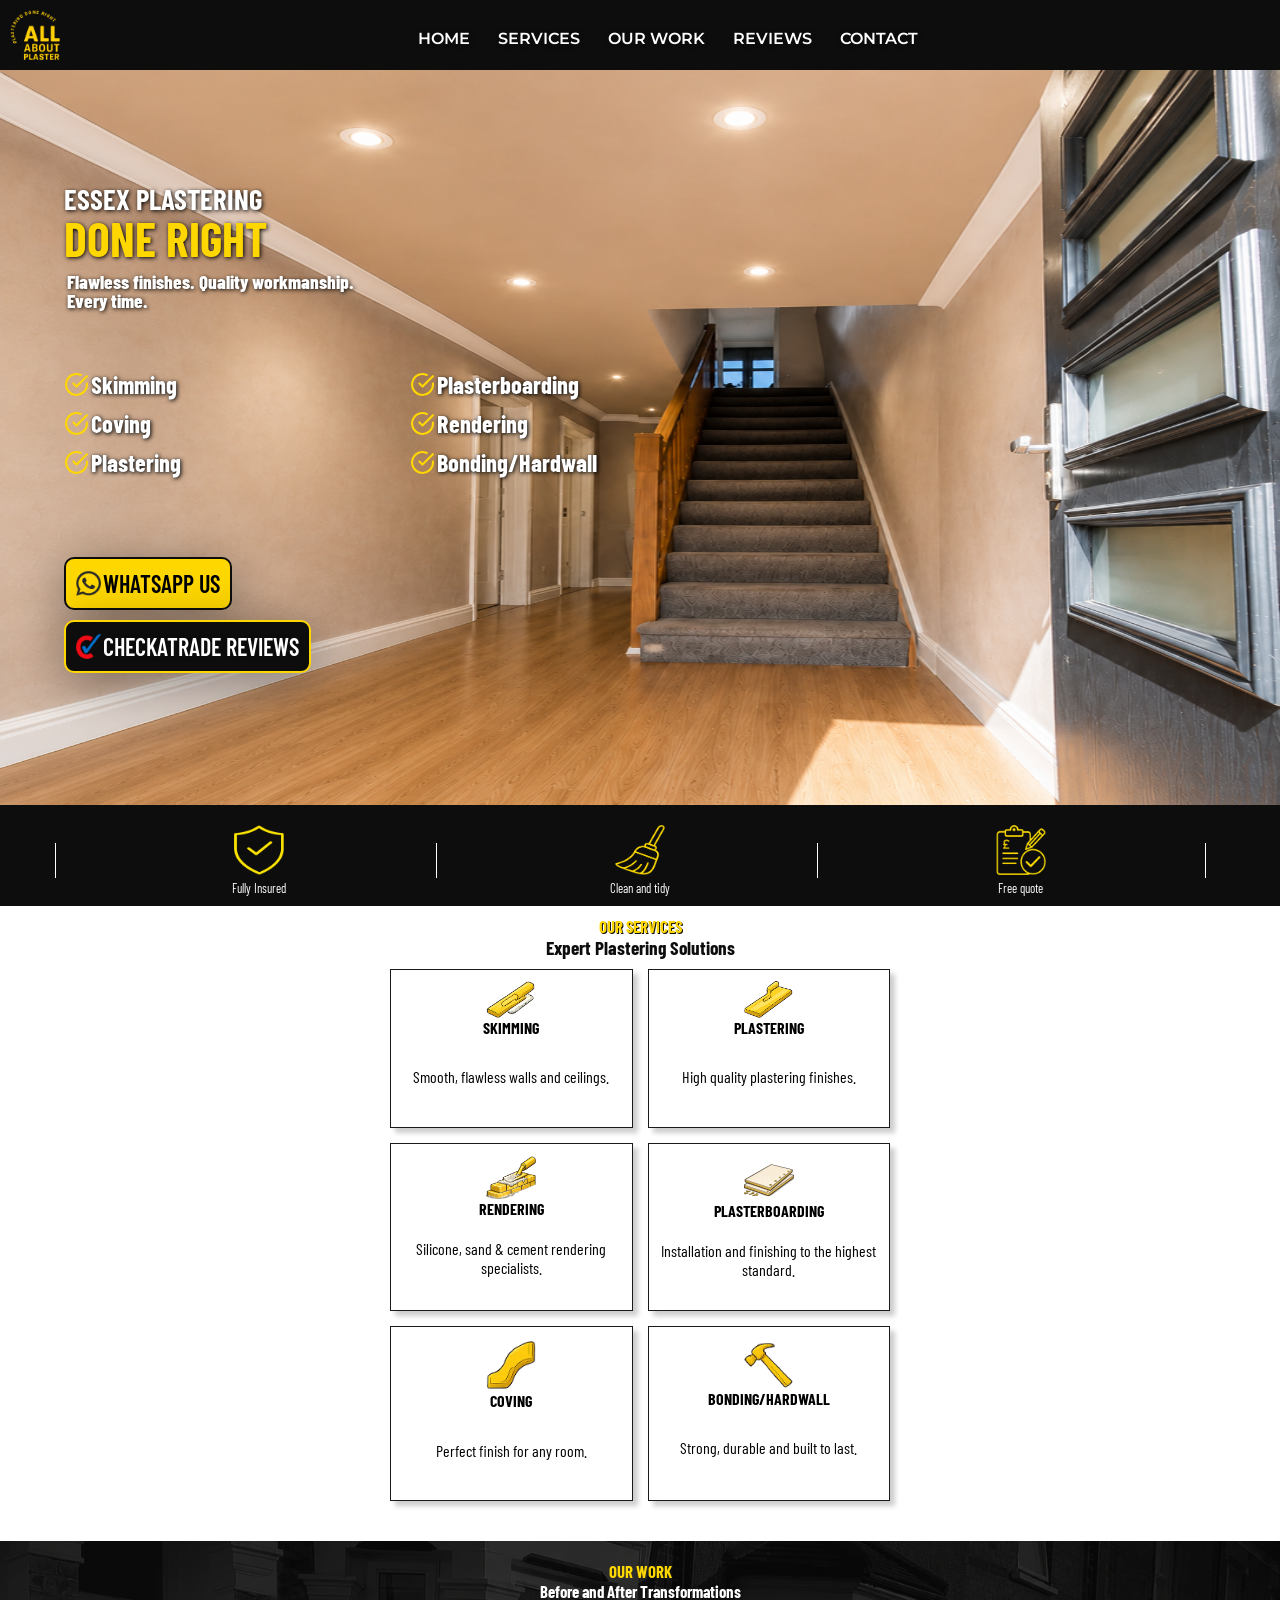
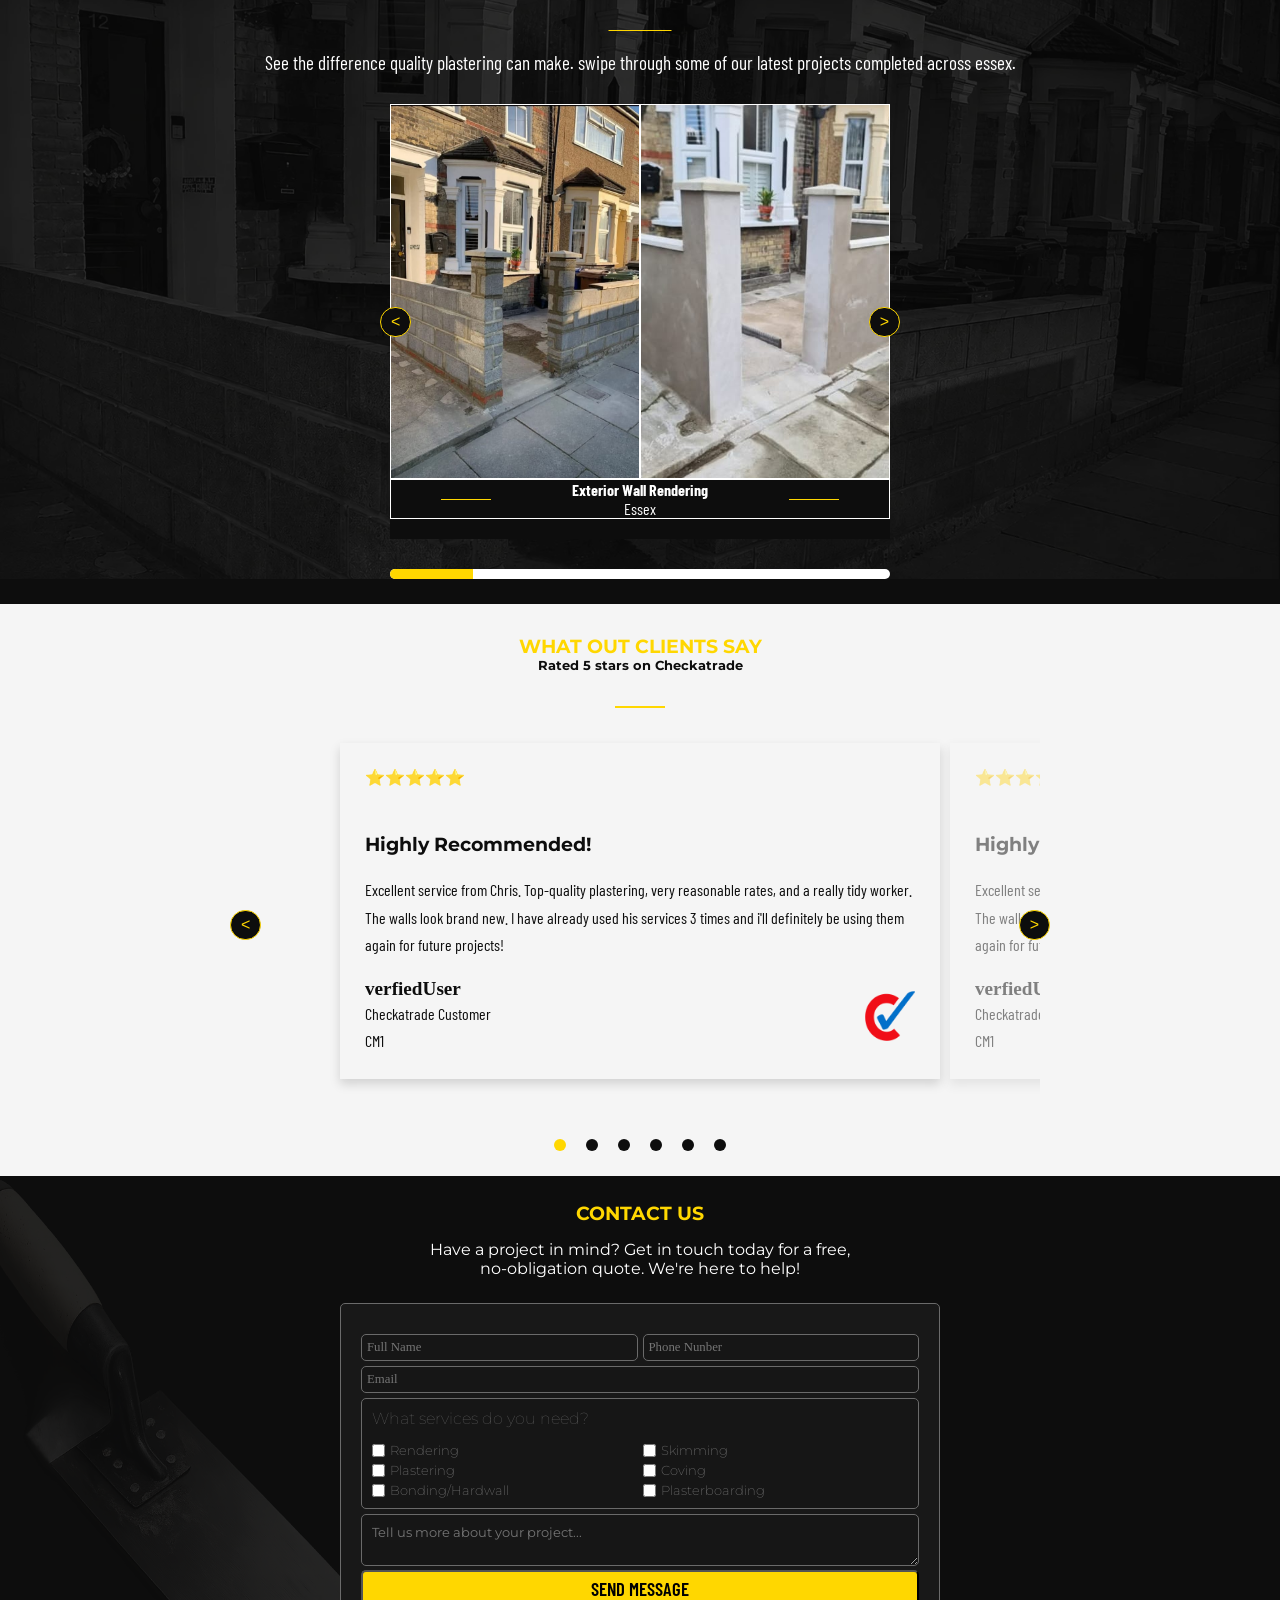
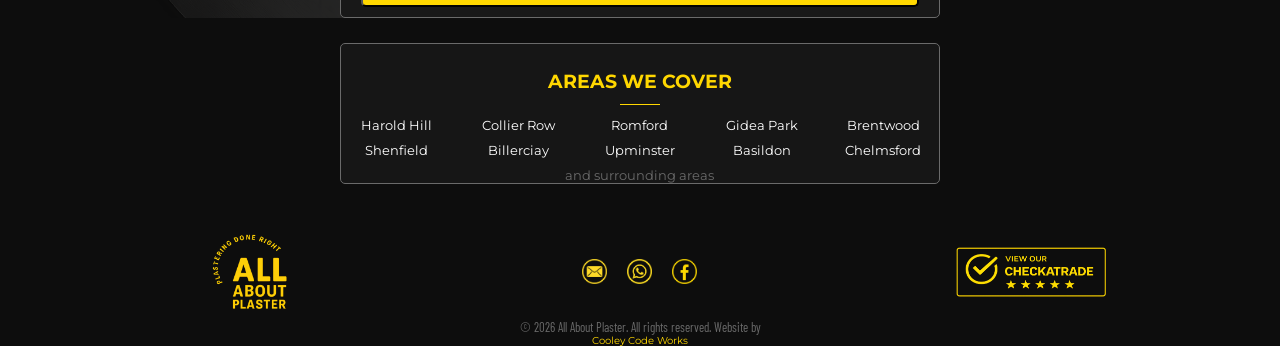
==== commit 97947e37: "update" ====
--- a/index.html
+++ b/index.html
@@ -504,7 +504,7 @@
                 </button>
             </form>
         </div>
-    
+    </section>
 
         <div class="areasCoveredSection container">
             <div class="areasCoveredWrapper">
@@ -548,8 +548,33 @@
                 </div>
             </div>
         </div>
-    </section>
-    
+
+        <footer class="footer_page">
+            <div class="footerContainer container">
+                <div class="socialIcons">
+                    <a class="socialIcon" href="#">
+                        <img src="./images/yellow email icon.webp" alt="">
+                    </a>
+                    <a class="socialIcon" href="#">
+                        <img src="./images/whatsapp yellow icon.webp" alt="">
+                    </a>
+                    <a class="socialIcon" href="#">
+                        <img src="./images/yellow facebook icon.webp" alt="">
+                    </a>
+                </div>
+
+                <a class="checkaTradeFooter" href="#">
+                    <img src="./images/yellow checkatrade footer.webp" alt="">
+                </a>
+                <a class="footerLogo">
+                    <img src="./images/Plastering Logo.webp" alt="">
+                </a>
+            </div>
+            <div class="copyRight"><p>
+                &copy; 2026 All About Plaster. All rights reserved.
+                Website by </p> <a class="CooleyCodeWorks" href="#">Cooley Code Works</a>
+            </div>
+        </footer>
 
 
 
--- a/style.css
+++ b/style.css
@@ -1120,6 +1120,101 @@
     font-size: 0.8rem;
 }
 
+
+.footerContainer {
+    display: grid;
+    grid-template-columns: repeat(1, 1fr);
+    align-items: center;
+    justify-content: center;
+    gap: 20px;
+}
+
+
+
+.socialIcons {
+    display: flex;
+    justify-content: center;
+    align-items: center;
+    gap: 20px;
+    margin: 0;
+    padding-top: 25px;
+    position: relative;
+}
+
+.socialIcons::after {
+    position: absolute;
+    content: "";
+    background-color: #6a6a6a;
+    height: 1px;
+    width: 100%;
+    bottom: -25px;
+}
+
+.socialIcon {
+    max-width: 25px;
+    display: flex;
+    justify-content: center;
+    align-items: center;
+    margin: 0;
+}
+
+.socialIcon img {
+    width: 100%;
+}
+
+.footerLogo {
+    max-width: 75px;
+    display: flex;
+    align-items: center;
+    justify-self: center;
+    padding-top: 25px;
+}
+
+.footerlogo img {
+    width: 100%;
+}
+
+.checkaTradeFooter {
+    position: relative;
+    width: 100%;
+    display: flex;
+    justify-self: center;
+    align-items: center;
+    padding-top: 25px;
+}
+
+.checkaTradeFooter img{
+    width: 100%;
+    max-width: 150px;
+    margin: auto;
+}
+
+.checkaTradeFooter::after {
+    position: absolute;
+    content: "";
+    height: 1px;
+    width: 100%;
+    background-color: #6a6a6a;
+    bottom: -25px;
+    
+}
+
+.copyRight {
+    color: #6a6a6a;
+    font-family: var(--body-font);
+    font-size: 0.8rem;
+    display: flex;
+    justify-content: center;
+    flex-direction: column;
+    align-items: center;
+    padding-top: 10px;
+}
+
+.CooleyCodeWorks {
+    color: var(--primary-yellow);
+    font-family: var(--body-font);
+    font-size: 0.6rem;
+}
 
 
 
@@ -1426,6 +1521,34 @@
     
     }
 
+    .footerContainer {
+        padding-top: 25px;
+        display: grid;
+        grid-template-columns: repeat(3,1fr);
+    }
+
+    .checkaTradeFooter::after{
+        display: none;
+    }
+
+    .checkaTradeFooter {
+        grid-column: 3/4;
+        grid-row: 1;
+    }
+
+    .socialIcons::after {
+        display: none;
+    }
+
+    .socialIcons {
+        grid-column: 2/3;
+        grid-row: 1;
+    }
+
+    .footerLogo {
+        grid-column: 1/2;
+        grid-row: 1;
+    }
 
 }
 
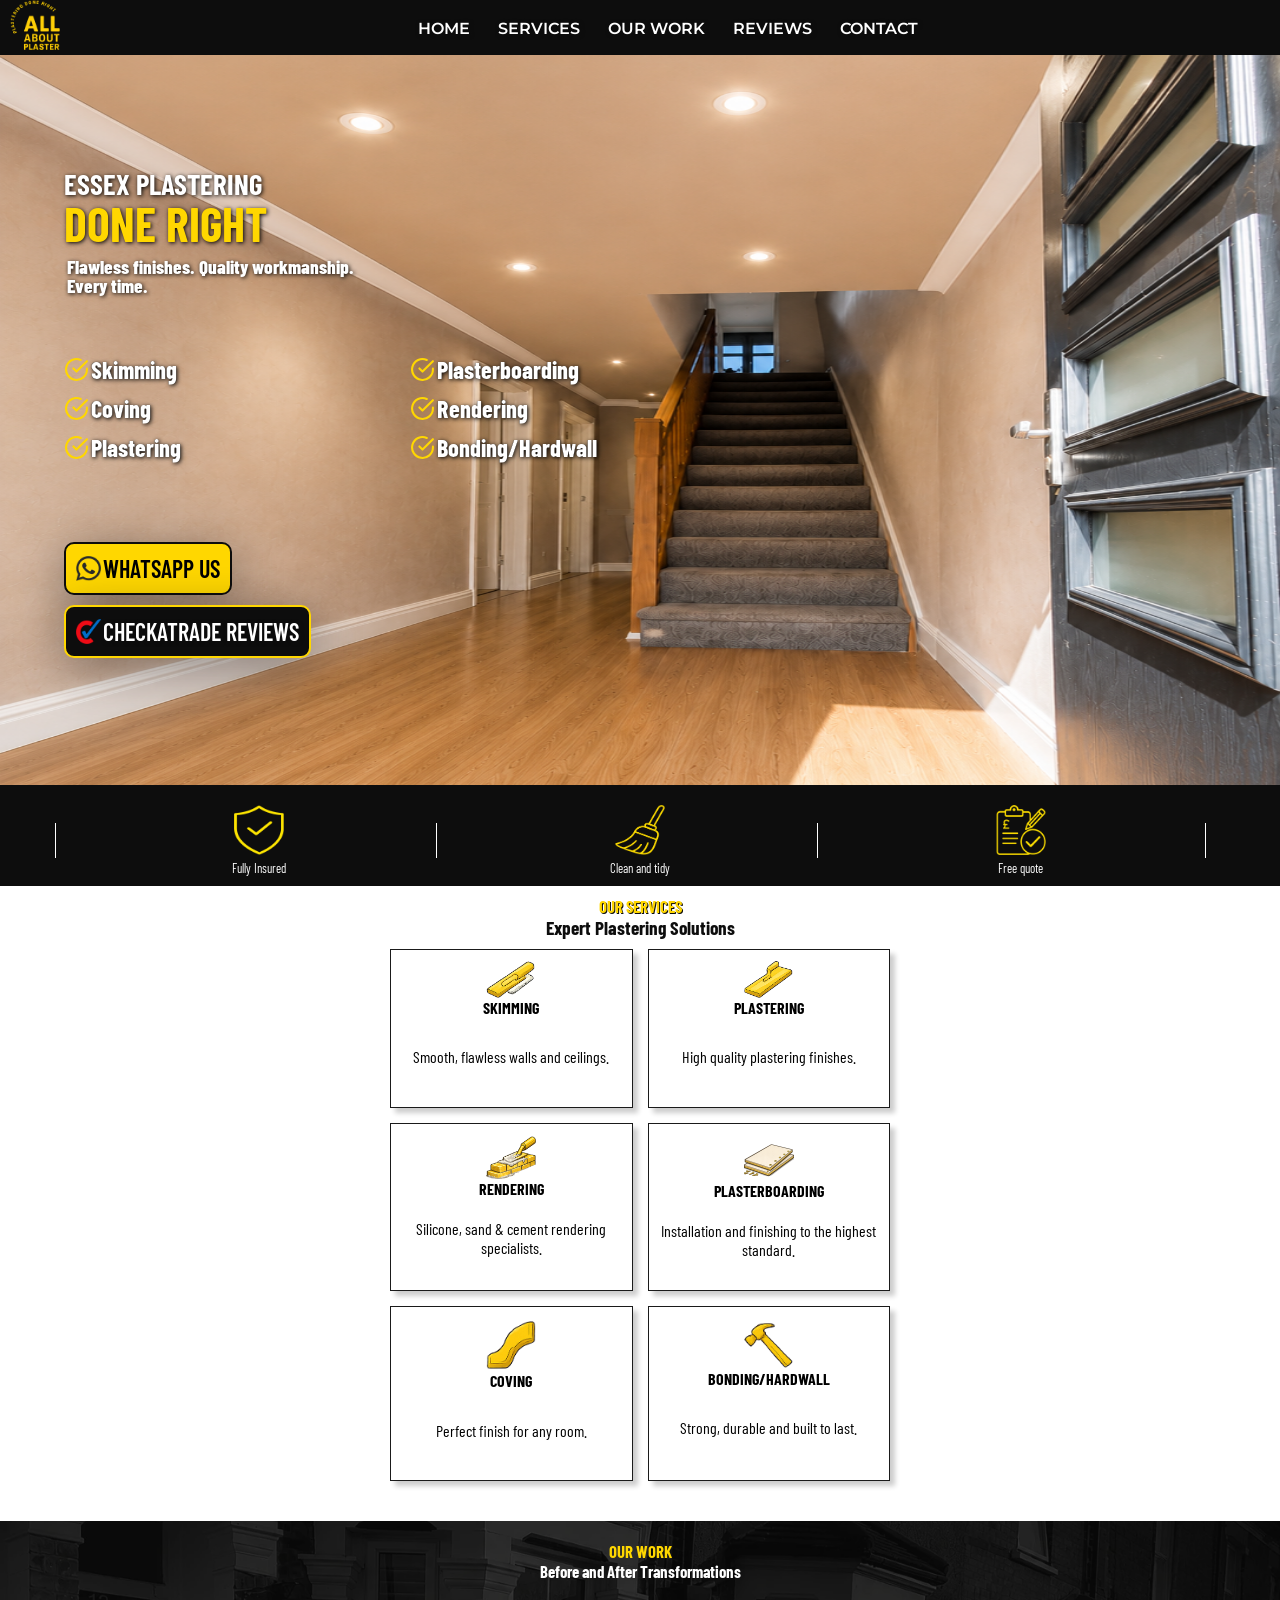
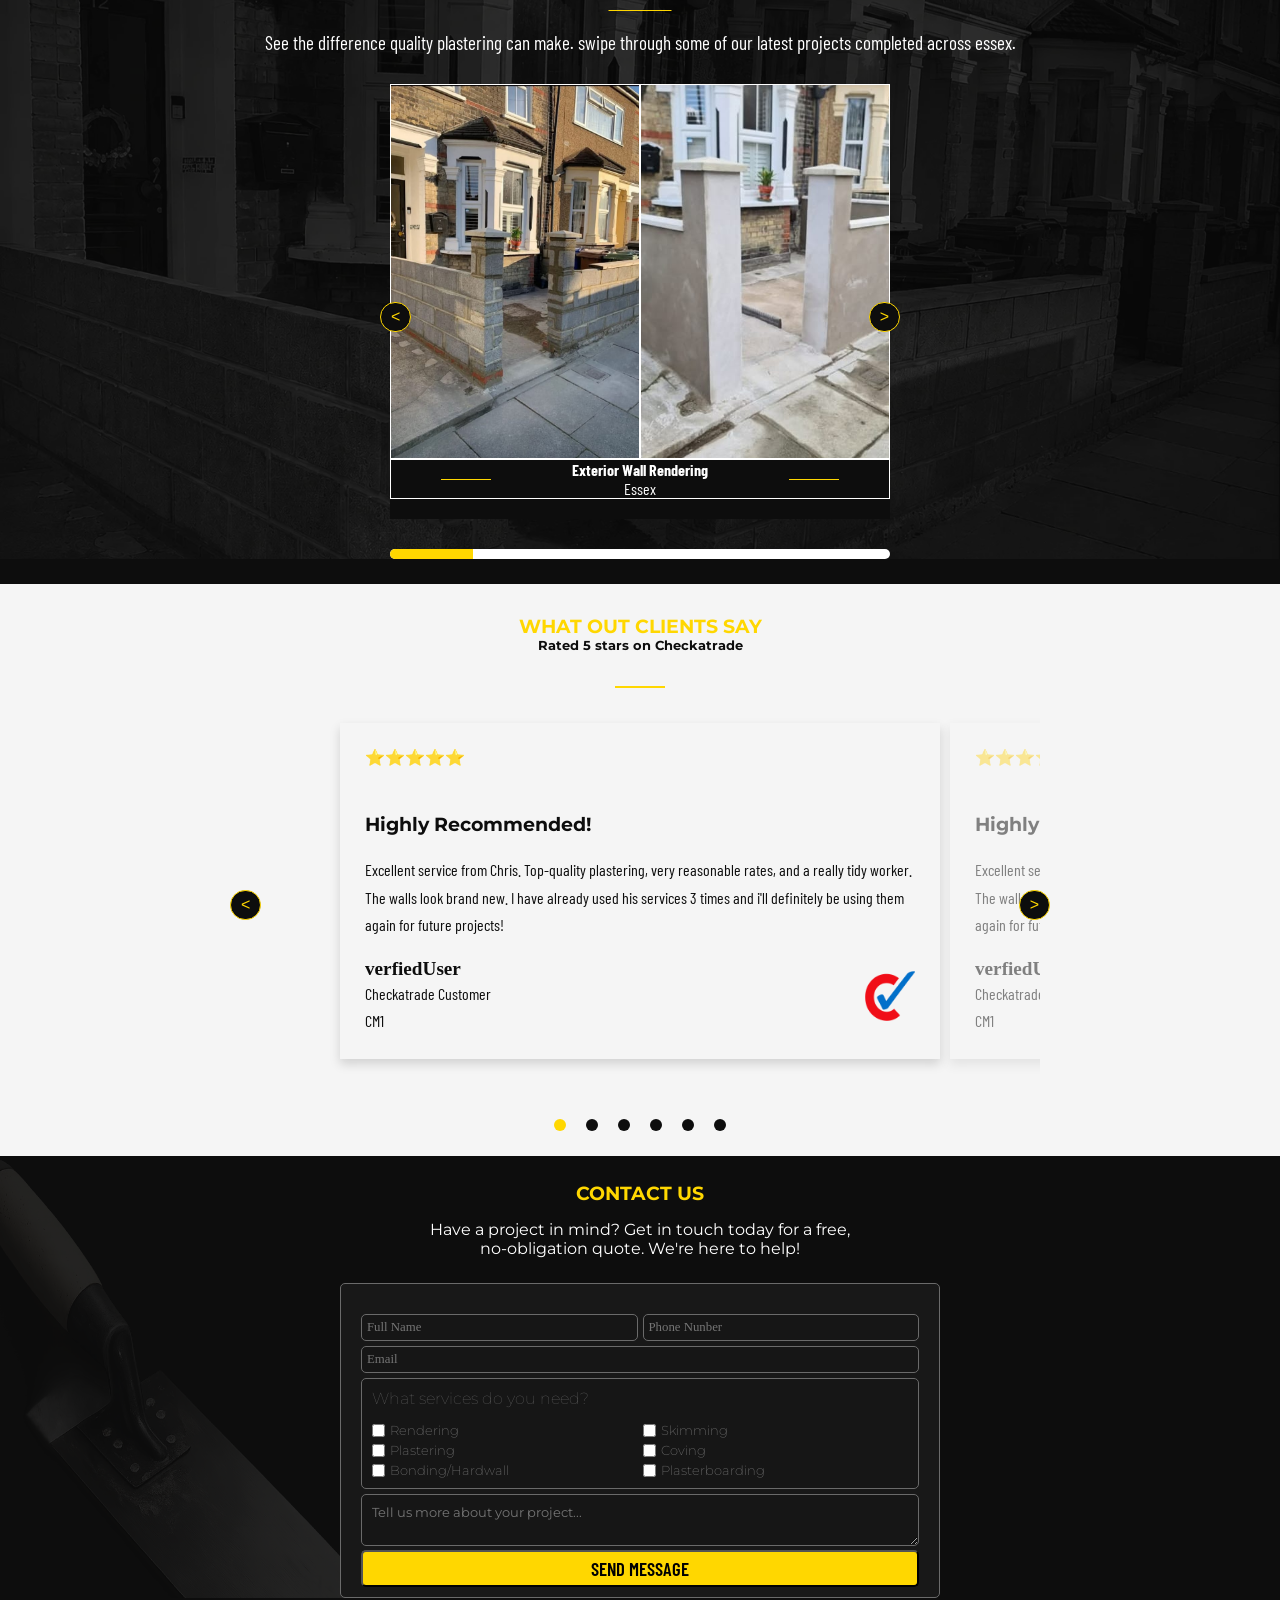
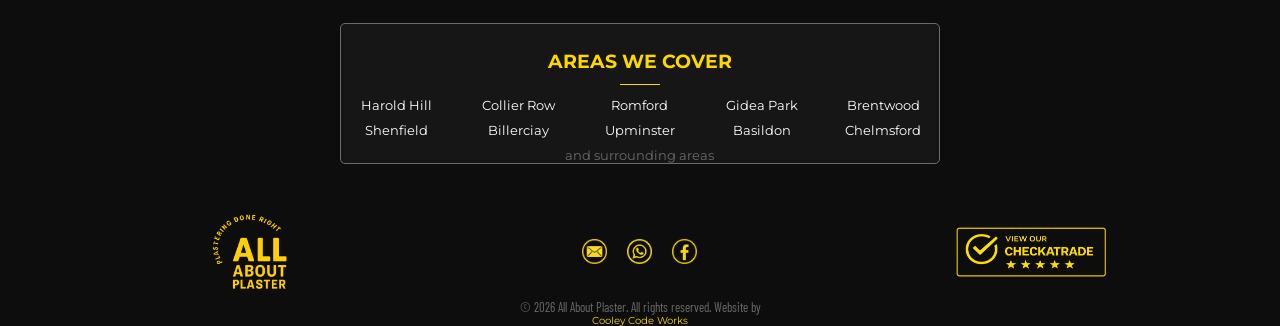
==== commit 0d4ee915: "update" ====
--- a/index.html
+++ b/index.html
@@ -14,28 +14,30 @@
 
     <header class="header_page">
         <div class="header_container">
-            <nav class="navbar_container">
-                <div class="plaster_logo">
-                    <img src="./images/Plastering Logo.webp" alt="All about plaster">
-                </div>
-
-
-                <button class="burger">
-                    <span></span>
-                    <span></span>
-                    <span></span>
-                </button>
-
-                <div class="navbar_buttons">
-                    <a class="navbar_button" href="#home">HOME</a>
-                    <a class="navbar_button" href="#services">SERVICES</a>
-                    <a class="navbar_button" href="#ourwork">OUR WORK</a>
-                    <a class="navbar_button" href="#reviews">REVIEWS</a>
-                    <a class="navbar_button" href="#contact">CONTACT</a>  
-                    <a class="navbar_cta_whatsapp" href="#Whatsapp">WHATSAPP</a>
-                    <a class="navbar_cta_checkatrade" href="#checkatrade">CHECKATRADE</a>           
-                </div>
-            </nav>
+            <div class="fixedBar">
+                <nav class="navbar_container">
+                    <div class="plaster_logo">
+                        <img src="./images/Plastering Logo.webp" alt="All about plaster">
+                    </div>
+
+
+                    <button class="burger">
+                        <span></span>
+                        <span></span>
+                        <span></span>
+                    </button>
+
+                    <div class="navbar_buttons">
+                        <a class="navbar_button" href="#home">HOME</a>
+                        <a class="navbar_button" href="#services">SERVICES</a>
+                        <a class="navbar_button" href="#ourwork">OUR WORK</a>
+                        <a class="navbar_button" href="#reviews">REVIEWS</a>
+                        <a class="navbar_button" href="#contact">CONTACT</a>  
+                        <a class="navbar_cta_whatsapp" href="https://wa.me/+447710646878">WHATSAPP</a>
+                        <a class="navbar_cta_checkatrade" href="www.checkatrade.com/trades/allaboutplaster">CHECKATRADE</a>           
+                    </div>
+                </nav>
+            </div>
 
 
             <section class="hero_page">
@@ -87,13 +89,14 @@
                     </div>
 
                     <div class="ctaHeros">
-                        <div class="ctaWhatsappHero">
+                        <a class="ctaWhatsappHero" href="https://wa.me/+447710646878">
                             <img src="./images/whatsapp black.webp" alt="Whatsapp us">
                             <span>WHATSAPP US</span>
-                        </div>
-                        <div class="ctaCheckatradeHero">
+                        </a>
+                        <a class="ctaCheckatradeHero" href="www.checkatrade.com/trades/allaboutplaster">
                             <img src="./images/checkatrade logo.webp" alt="Checkatrade">
                             <span>CHECKATRADE REVIEWS</span>
+                        </a>
                     </div>     
                 </div>
             </section>
@@ -162,7 +165,7 @@
             </div>
         </div>
     </section>
-    <section class="beforeAndAfterPage" id="Gallery">
+    <section class="beforeAndAfterPage" id="ourwork">
         <div class="reviewPageimg"><img src="./images/review bg.webp" alt=""></div>
         <div class="beforeAndAfterContainer container">
             <div class="beforeAndAfterTitles">
@@ -294,7 +297,7 @@
         </div>
     </section>
 
-    <section class="reviewPage" id="review">
+    <section class="reviewPage" id="reviews">
         <div class="reviewContainer container">
             <div class="reviewTitles">
                 <div class="reviewTitle1">
--- a/style.css
+++ b/style.css
@@ -50,8 +50,8 @@
 /*--------------------------------------HEADER SECTION--------------------------------------*/
 
 .header_page {
-    
     background-color: var(--primary-black);
+    padding-top: 30px;
    
 }
 
@@ -63,6 +63,15 @@
 
 /*-------------------------------------------NAV SECTION-----------------------------------*/
 
+.fixedBar {
+    position: fixed;
+    width: 100%;
+    top: 0;
+    background-color: var(--primary-black);
+    z-index: 1000;
+    padding-bottom: 5px;
+
+}
 
 .navbar_container {
     display: flex;
@@ -129,7 +138,7 @@
 
 .navbar_buttons.show {
     opacity: 1;
-    transform: translateY(130px);
+    transform: translateY(135px);
 }
 
 .navbar_button {
@@ -146,12 +155,20 @@
     font-weight: 600;
 }
 
+.navbar_button:hover {
+    transform: scale(1.03);
+}
+
 
 .navbar_cta_whatsapp {
     color: var(--white);
     display: none;
 }
 
+.navbar_cta_whatsapp:hover {
+    transform: scale(1.03);
+}
+
 .navbar_cta_checkatrade {
     color: var(--white);
     display: none;
@@ -164,6 +181,8 @@
 .hero_page {
     display: grid;
     overflow: hidden;
+    padding-top: 5px;
+
 }
 
 .hero_container {
@@ -266,6 +285,11 @@
     
     border: 2px solid var(--primary-black);
     box-shadow: 0px 10px 50px rgba(0, 0, 0, 0.4);
+}
+
+.ctaWhatsappHero:hover {
+    transform: scale(1.03);
+    cursor: pointer;
 }
 
 
@@ -295,6 +319,12 @@
     text-shadow: 1px 1px 4px var(--primary-black);
     border: 2px solid var(--primary-yellow);
     box-shadow: 0px 10px 50px rgba(0, 0, 0, 0.4);
+}
+
+
+.ctaCheckatradeHero:hover {
+    transform: scale(1.03);
+    cursor: pointer;
 }
 
 /*-------------------------------------------STAR------------------------------------------*/
@@ -577,7 +607,6 @@
     align-items: center;
     right: -10px;
     top: 50%;
-    transform: translateY(-50%);
     border-radius: 50px;
     font-size: 1rem;
     color: var(--primary-yellow);
@@ -585,13 +614,19 @@
     border: 1px solid var(--primary-yellow);
 }
 
+.beforeAndAfterNextArrow:hover {
+    transition: translate(-50%);
+    transform: scale(1.03);
+    
+}
+
 .beforeAndAfterPrevArrow {
     display: flex;
+    justify-content: center;
     align-items: center;
     max-height: 30px;
     padding: 10px;
     z-index: 2;
-    transform: translateY(-50%);
     position: absolute;
     left: -10px;
     top: 50%;
@@ -600,6 +635,11 @@
     color: var(--primary-yellow);
     background-color: var(--primary-black);
     border: 1px solid var(--primary-yellow);
+}
+
+.beforeAndAfterPrevArrow:hover {
+    transition: translateY(-50%);
+    transform: scale(1.03);
 }
 
 .progressBar {
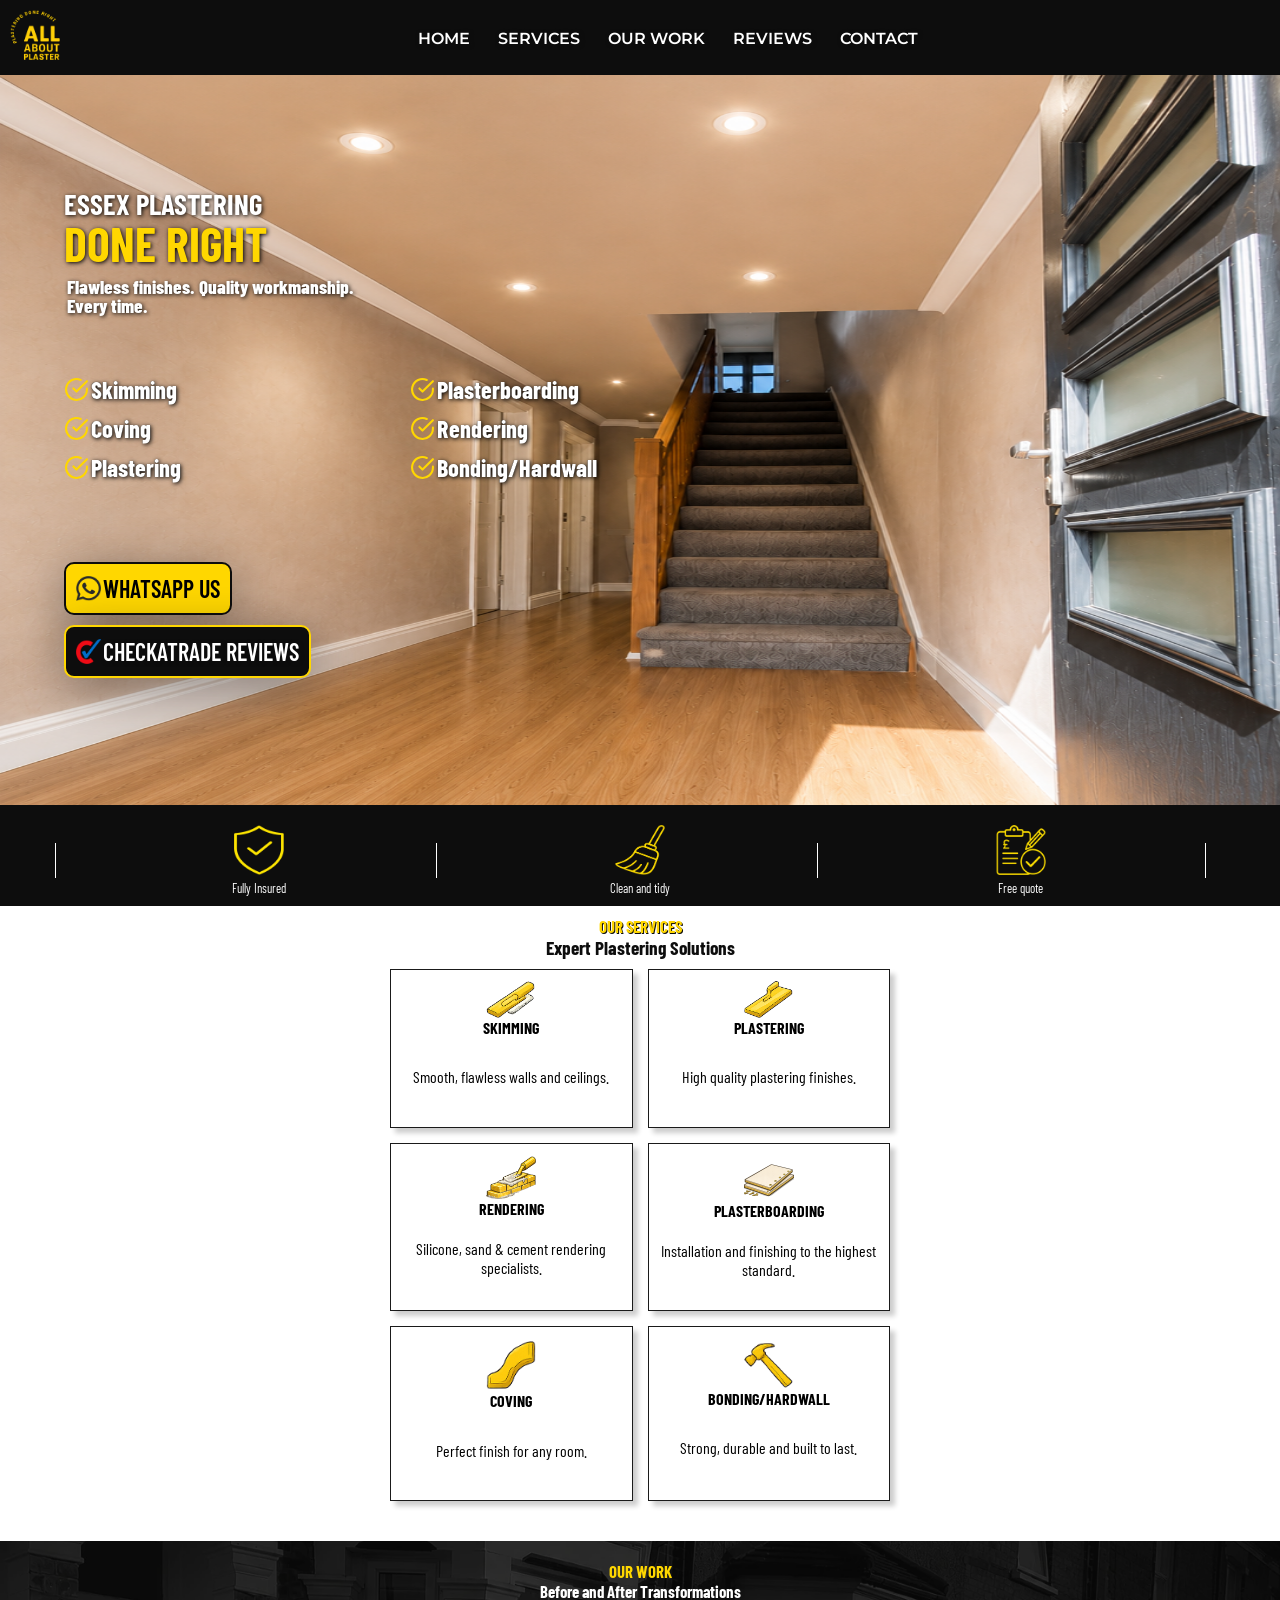
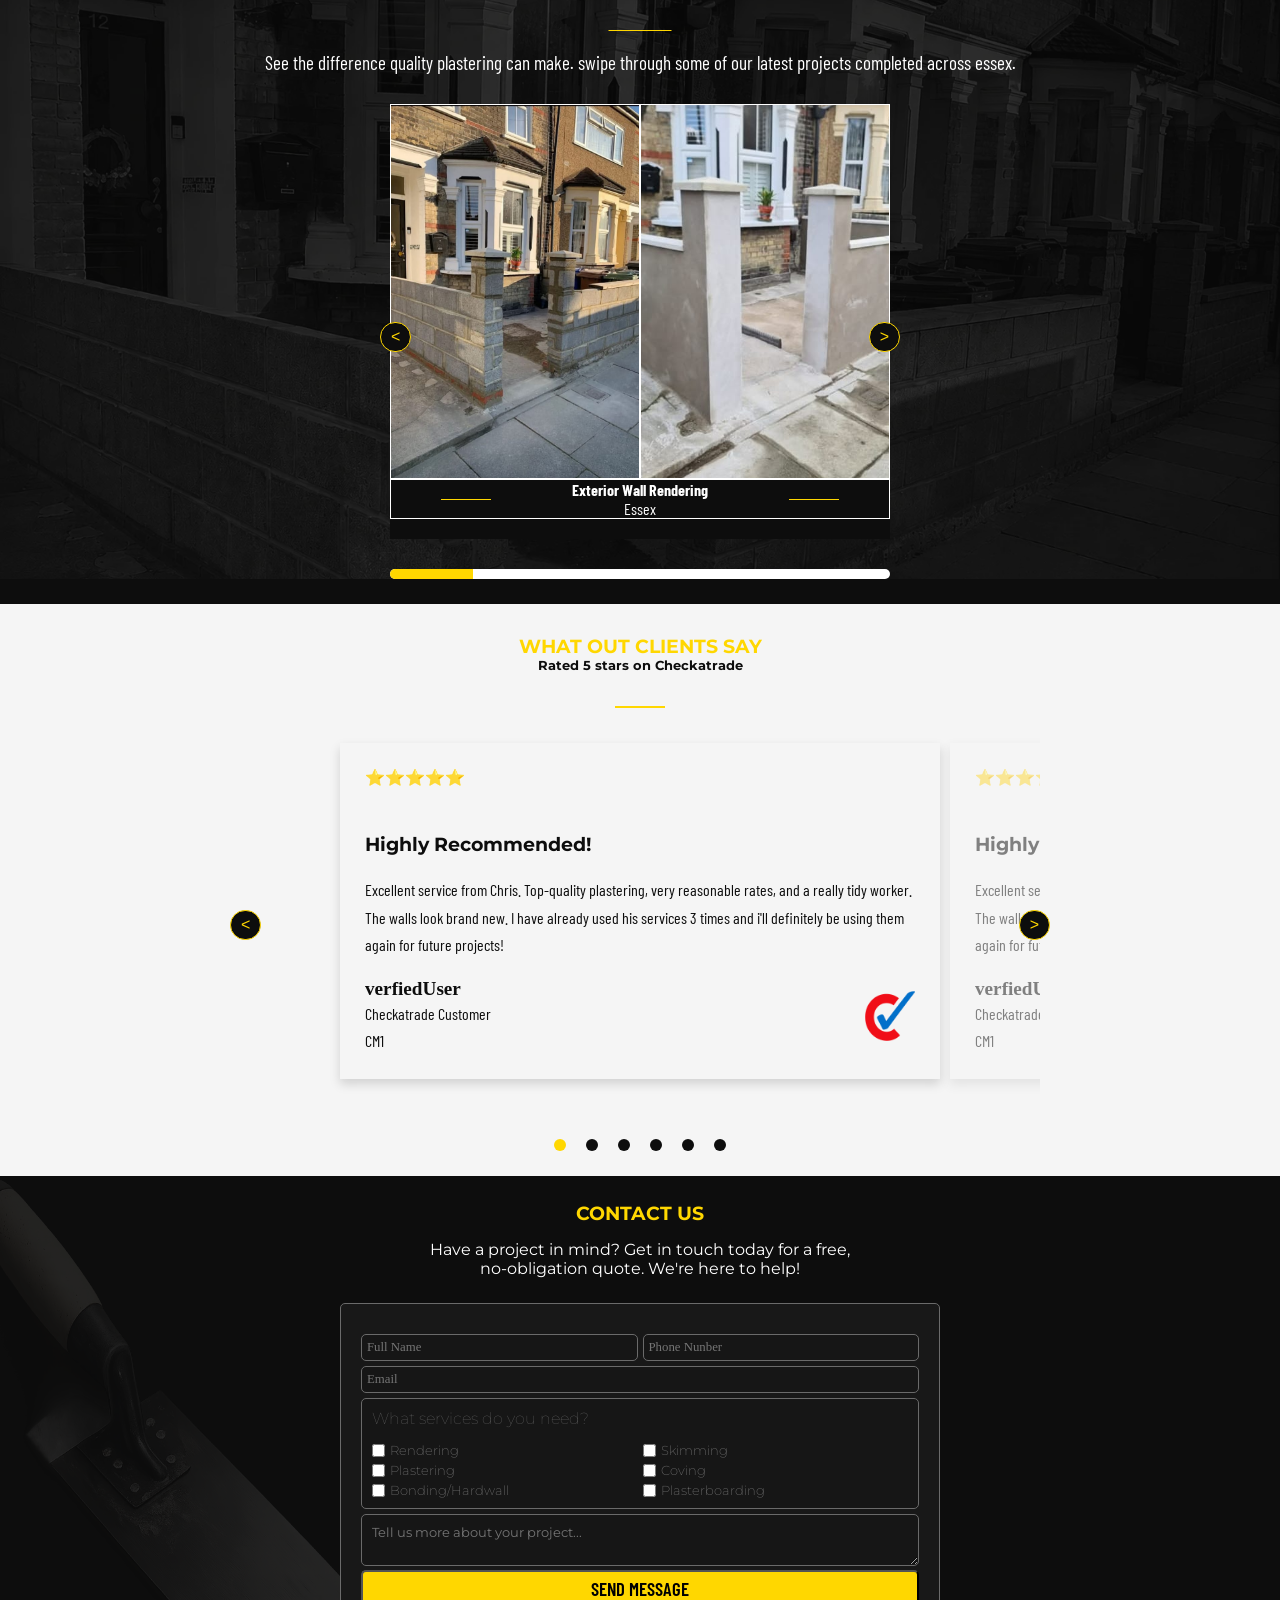
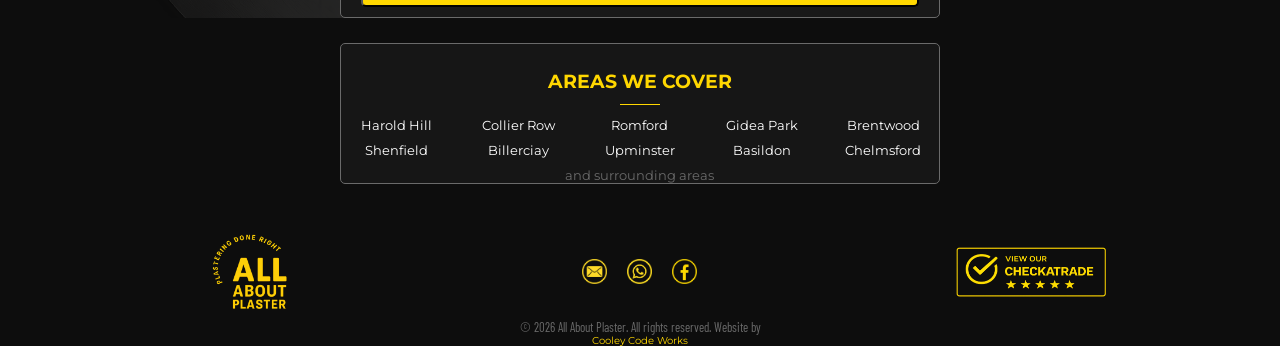
==== commit 98060140: "commit" ====
--- a/index.html
+++ b/index.html
@@ -16,10 +16,9 @@
         <div class="header_container">
             <div class="fixedBar">
                 <nav class="navbar_container">
-                    <div class="plaster_logo">
+                    <a class="plaster_logo" href="#home">
                         <img src="./images/Plastering Logo.webp" alt="All about plaster">
-                    </div>
-
+                    </a>
 
                     <button class="burger">
                         <span></span>
@@ -34,18 +33,18 @@
                         <a class="navbar_button" href="#reviews">REVIEWS</a>
                         <a class="navbar_button" href="#contact">CONTACT</a>  
                         <a class="navbar_cta_whatsapp" href="https://wa.me/+447710646878">WHATSAPP</a>
-                        <a class="navbar_cta_checkatrade" href="www.checkatrade.com/trades/allaboutplaster">CHECKATRADE</a>           
+                        <a class="navbar_cta_checkatrade" href="https://www.checkatrade.com/trades/allaboutplaster">CHECKATRADE</a>           
                     </div>
                 </nav>
             </div>
 
 
-            <section class="hero_page">
+            <section class="hero_page" id="home">
                 <div class="hero_bg">
                     <img src="./images/mobile_hero_bg.png" alt="Plastering in essex">
                 </div>
 
-                <div class="hero_container container">
+                <div class="hero_container container hidden">
                     <div class="header_fonts">
                         <div class="hero_title1">
                         <h1>ESSEX PLASTERING</h1>
@@ -93,7 +92,7 @@
                             <img src="./images/whatsapp black.webp" alt="Whatsapp us">
                             <span>WHATSAPP US</span>
                         </a>
-                        <a class="ctaCheckatradeHero" href="www.checkatrade.com/trades/allaboutplaster">
+                        <a class="ctaCheckatradeHero" href="https://www.checkatrade.com/trades/allaboutplaster">
                             <img src="./images/checkatrade logo.webp" alt="Checkatrade">
                             <span>CHECKATRADE REVIEWS</span>
                         </a>
@@ -120,7 +119,7 @@
         </div>
     </section>
 
-    <section class="servicePage" id="services">
+    <section class="servicePage hidden" id="services">
         <div class="serviceContainer container">
             <div class="serviceTitles">
                 <div class="serviceTitle1">
@@ -165,7 +164,7 @@
             </div>
         </div>
     </section>
-    <section class="beforeAndAfterPage" id="ourwork">
+    <section class="beforeAndAfterPage hidden" id="ourwork">
         <div class="reviewPageimg"><img src="./images/review bg.webp" alt=""></div>
         <div class="beforeAndAfterContainer container">
             <div class="beforeAndAfterTitles">
@@ -297,7 +296,7 @@
         </div>
     </section>
 
-    <section class="reviewPage" id="reviews">
+    <section class="reviewPage hidden" id="reviews">
         <div class="reviewContainer container">
             <div class="reviewTitles">
                 <div class="reviewTitle1">
@@ -552,24 +551,24 @@
             </div>
         </div>
 
-        <footer class="footer_page">
+        <footer class="footer_page hidden">
             <div class="footerContainer container">
                 <div class="socialIcons">
-                    <a class="socialIcon" href="#">
+                    <a class="socialIcon" href="mailto:allaboutplasterservices@gmail.com">
                         <img src="./images/yellow email icon.webp" alt="">
                     </a>
-                    <a class="socialIcon" href="#">
+                    <a class="socialIcon" href="https://wa.me/+447710646878">
                         <img src="./images/whatsapp yellow icon.webp" alt="">
                     </a>
-                    <a class="socialIcon" href="#">
+                    <a class="socialIcon" href="https://www.facebook.com/people/All-About-Plaster/100092757605599/">
                         <img src="./images/yellow facebook icon.webp" alt="">
                     </a>
                 </div>
 
-                <a class="checkaTradeFooter" href="#">
+                <a class="checkaTradeFooter" href="https://www.checkatrade.com/trades/allaboutplaster">
                     <img src="./images/yellow checkatrade footer.webp" alt="">
                 </a>
-                <a class="footerLogo">
+                <a class="footerLogo" href="home">
                     <img src="./images/Plastering Logo.webp" alt="">
                 </a>
             </div>
--- a/style.css
+++ b/style.css
@@ -49,10 +49,11 @@
 
 /*--------------------------------------HEADER SECTION--------------------------------------*/
 
+
+
 .header_page {
     background-color: var(--primary-black);
     padding-top: 30px;
-   
 }
 
 .header_container {
@@ -60,6 +61,17 @@
     padding: 10px 0px;
 }
 
+.hidden {
+    opacity: 0;
+    transform: translateY(30px);
+    transition: opacity 0.8s ease,
+    transform 0.8s ease;
+}
+
+.hidden.show {
+    opacity: 1;
+    transform: translateY(0px);
+}
 
 /*-------------------------------------------NAV SECTION-----------------------------------*/
 
@@ -133,12 +145,14 @@
     padding: 10px 0px;
     gap: 10px;
     box-shadow: 0 10px 25px rgba(0,0,0,0.8);
+    pointer-events: none;
 
 }
 
 .navbar_buttons.show {
     opacity: 1;
     transform: translateY(135px);
+    pointer-events: auto;
 }
 
 .navbar_button {
@@ -605,6 +619,7 @@
     z-index: 2;
     position: absolute;
     align-items: center;
+    justify-content: center;
     right: -10px;
     top: 50%;
     border-radius: 50px;
@@ -612,6 +627,8 @@
     color: var(--primary-yellow);
     background-color: var(--primary-black);
     border: 1px solid var(--primary-yellow);
+    line-height: 1;
+    margin: 0;
 }
 
 .beforeAndAfterNextArrow:hover {
@@ -635,6 +652,8 @@
     color: var(--primary-yellow);
     background-color: var(--primary-black);
     border: 1px solid var(--primary-yellow);
+    line-height: 1;
+    margin: 0;
 }
 
 .beforeAndAfterPrevArrow:hover {
@@ -774,6 +793,9 @@
     color: var(--primary-yellow);
     background-color: var(--primary-black);
     border: 1px solid var(--primary-yellow);
+    justify-content: center;
+    line-height: 1;
+    margin: 0;
 }
 
 .reviewNextButton {
@@ -783,6 +805,8 @@
     z-index: 2;
     position: absolute;
     align-items: center;
+    justify-content: center;
+    line-height: 1;
     right: -10px;
     top: 50%;
     transform: translateY(-50%);
@@ -1442,6 +1466,11 @@
         margin-top: 5px;
     }
 
+    .navbar_buttons.show {
+    opacity: 1;
+    transform: translateY(128px);
+}
+
     .hero_bg img {
     margin-top: 10px;
     width: 100%;
@@ -1490,8 +1519,13 @@
 
 @media (min-width: 1024px) {
 
+    .header_page {
+        padding-top: 0;
+    }
+
     .hero_page {
         max-height: 745px;
+       
     }
 
     .hero_bg img {
@@ -1590,6 +1624,11 @@
         grid-row: 1;
     }
 
+     .fixedBar {
+        position: static;
+        padding: 0;
+     }
+   
 }
 
 @media (min-width: 1440px) {
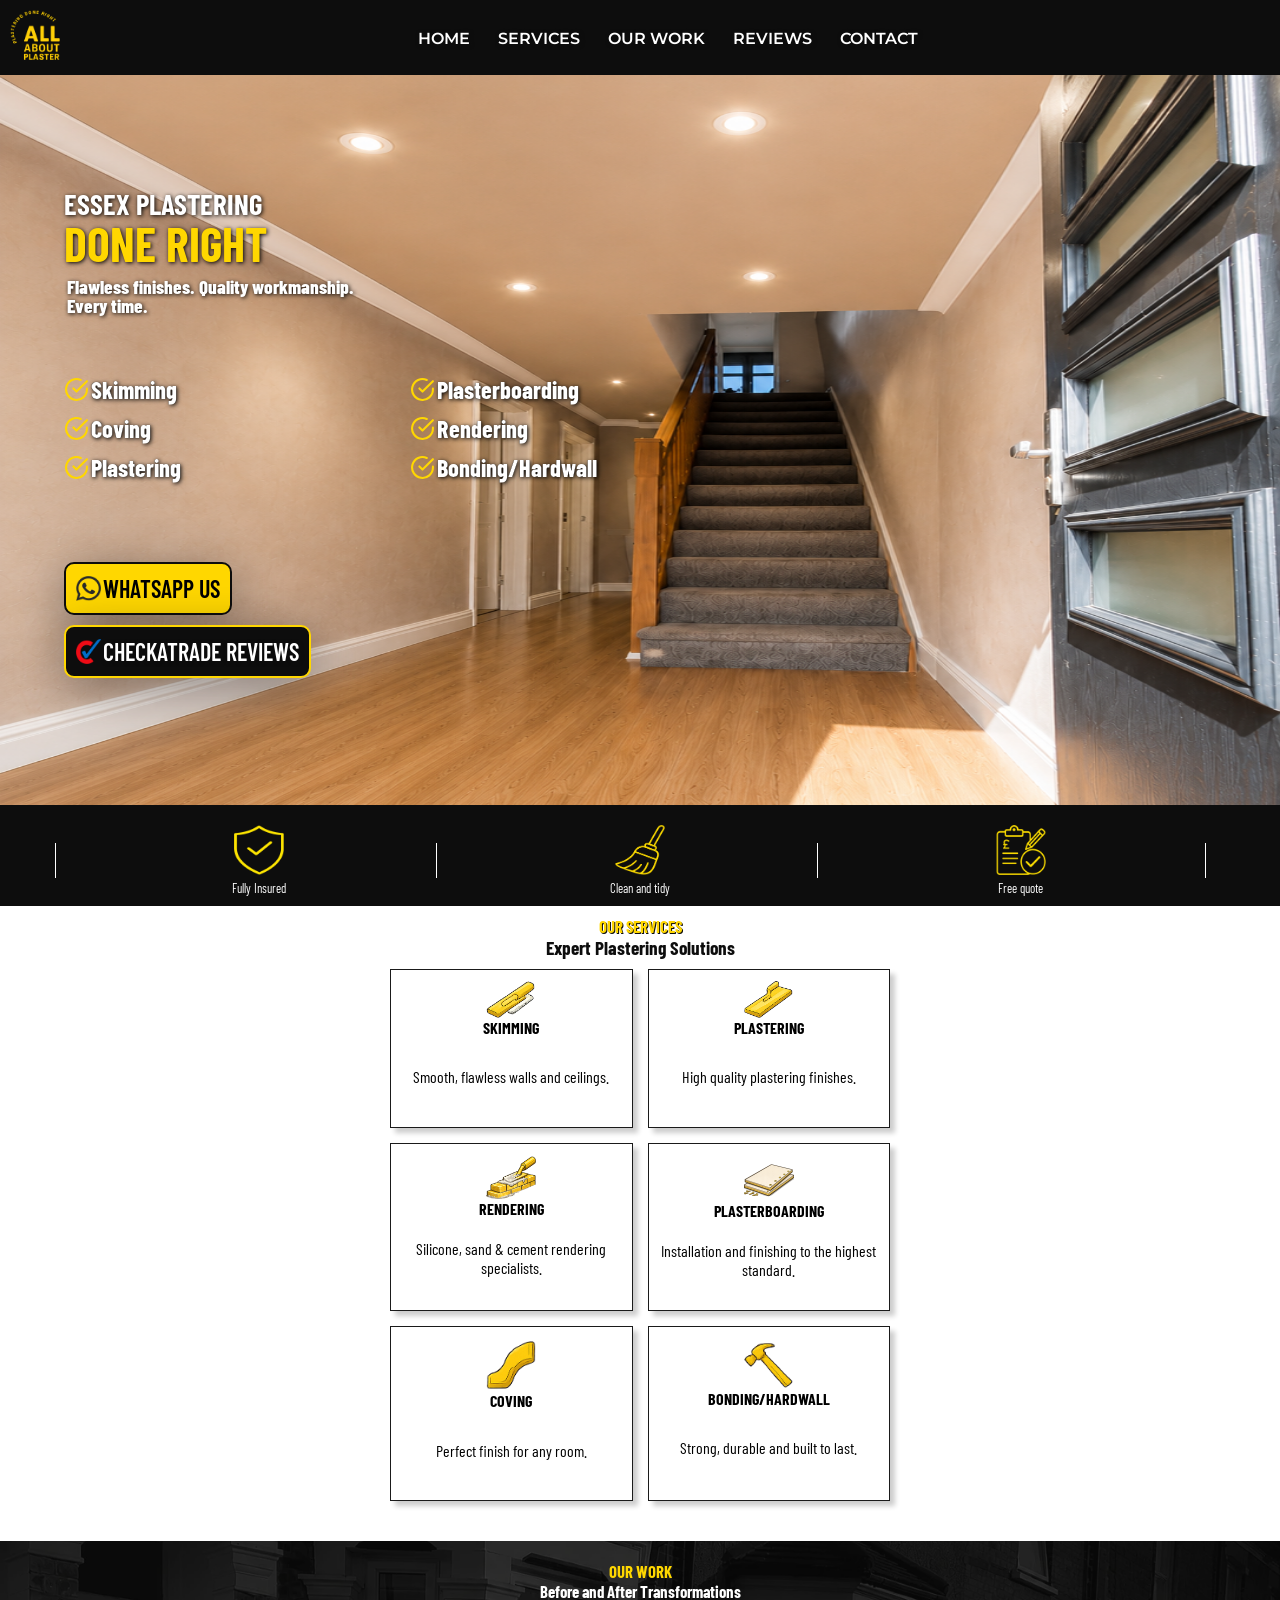
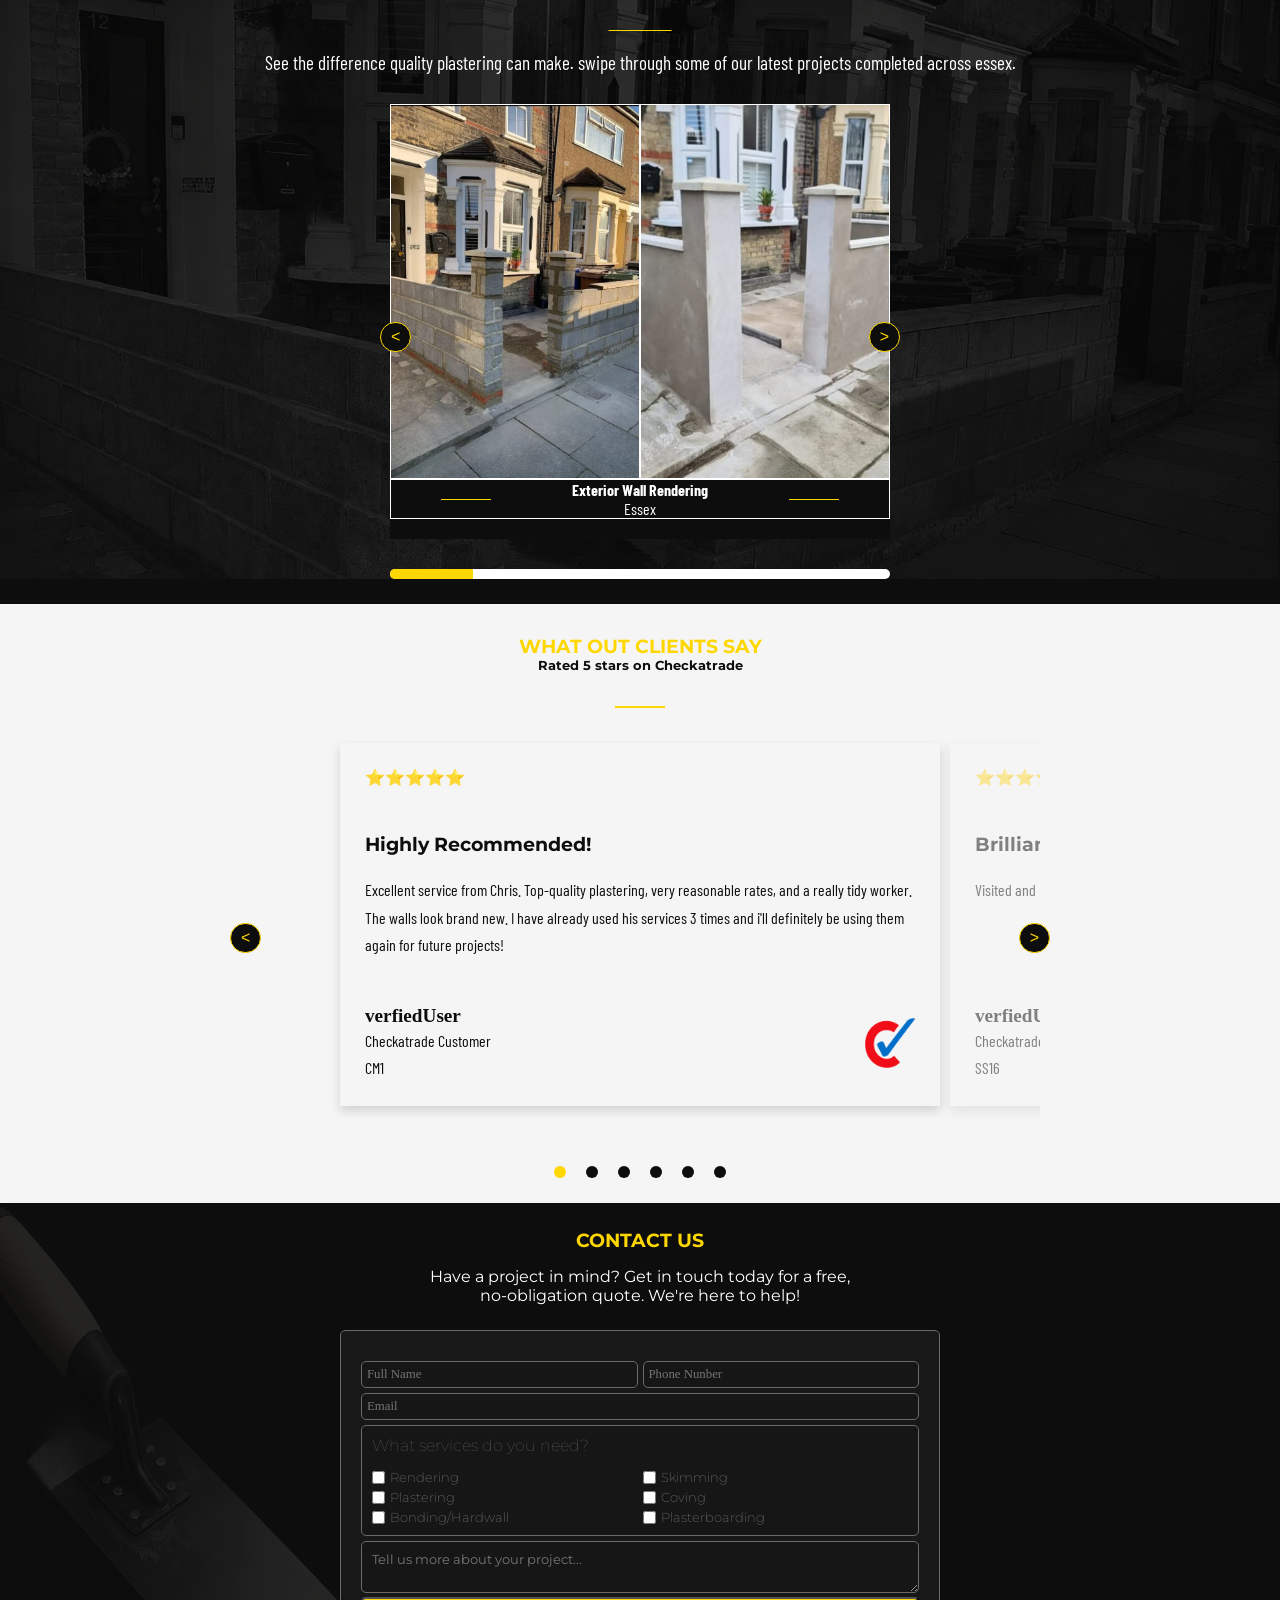
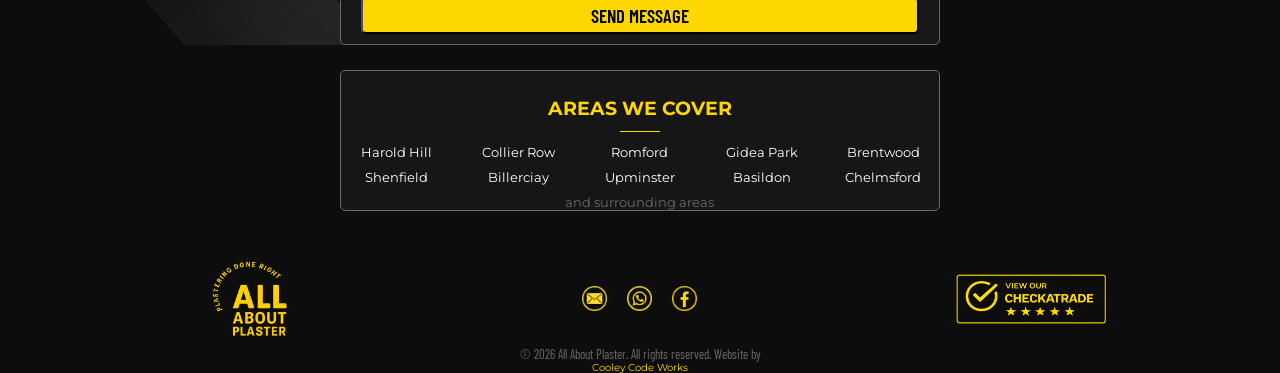
==== commit 9b0b2e5d: "update" ====
--- a/index.html
+++ b/index.html
@@ -41,7 +41,12 @@
 
             <section class="hero_page" id="home">
                 <div class="hero_bg">
-                    <img src="./images/mobile_hero_bg.png" alt="Plastering in essex">
+                    <picture>
+                        <source media="(min-width:1440px)" srcset="./images/Desktop background for hero.png">
+                        <source media="(min-width:768px)" srcset="./images/ipad background for hero.png">
+                        <img src="./images/mobile_hero_bg.png" alt="Plastering in essex">
+
+                    </picture>
                 </div>
 
                 <div class="hero_container container hidden">
@@ -61,27 +66,27 @@
                     </div>
 
                     <div class="skill_ticks">
-                        <div class="skill_tick">
+                        <div class="skill_tick hidden">
                             <img src="./images/check-circle yellow.svg" alt="">
                             <span>Skimming</span>
                         </div>
-                        <div class="skill_tick">
+                        <div class="skill_tick hidden">
                             <img src="./images/check-circle yellow.svg" alt="">
                             <span>Plasterboarding</span>
                         </div>
-                        <div class="skill_tick">
+                        <div class="skill_tick hidden">
                             <img src="./images/check-circle yellow.svg" alt="">
                             <span>Coving</span>
                         </div>
-                        <div class="skill_tick">
+                        <div class="skill_tick hidden">
                             <img src="./images/check-circle yellow.svg" alt="">
                             <span>Rendering</span>
                         </div>
-                        <div class="skill_tick">
+                        <div class="skill_tick hidden">
                             <img src="./images/check-circle yellow.svg" alt="">
                             <span>Plastering<span>
                         </div>
-                        <div class="skill_tick">
+                        <div class="skill_tick hidden">
                             <img src="./images/check-circle yellow.svg" alt="">
                             <span>Bonding/Hardwall</span>
                         </div>
@@ -103,7 +108,7 @@
     </header>
 
     <section class="starContainer container">
-        <div class="starButtons">
+        <div class="starButtons hidden">
             <div class="starButton">
                 <img src="./images/fully insured shield.webp" alt="Fully insured">
                 <span>Fully Insured</span>
@@ -119,44 +124,44 @@
         </div>
     </section>
 
-    <section class="servicePage hidden" id="services">
+    <section class="servicePage" id="services">
         <div class="serviceContainer container">
             <div class="serviceTitles">
-                <div class="serviceTitle1">
+                <div class="serviceTitle1 hidden">
                     <h2>OUR SERVICES</h2>
                 </div>
-                <div class="serviceTitle2">
+                <div class="serviceTitle2 hidden">
                     <h1>Expert Plastering Solutions</h1>
                 </div>
             </div>
 
             <div class="serviceButtons">
-                <div class="serviceButton">
+                <div class="serviceButton hidden">
                     <img src="./images/skimming.webp" alt="Skimming">
                     <h4>SKIMMING</h4>
                     <p>Smooth, flawless walls and ceilings.</p>
                 </div>
-                <div class="serviceButton">
+                <div class="serviceButton hidden">
                     <img src="./images/plastering.webp" alt="Plastering">
                     <h4>PLASTERING</h4>
                     <p>High quality plastering finishes.</p>
                 </div>
-                <div class="serviceButton">
+                <div class="serviceButton hidden">
                     <img src="./images/rendering.webp" alt="Rendering">
                     <h4>RENDERING</h4>
                     <p>Silicone, sand & cement rendering specialists.</p>
                 </div>
-                <div class="serviceButton">
+                <div class="serviceButton hidden">
                     <img src="./images/plasterboarding.webp" alt="Plasterboarding">
                     <h4>PLASTERBOARDING</h4>
                     <p>Installation and finishing to the highest standard.</p>
                 </div>
-                <div class="serviceButton">
+                <div class="serviceButton hidden">
                     <img src="./images/coving.webp" alt="Coving">
                     <h4>COVING</h4>
                     <p>Perfect finish for any room.</p>
                 </div>
-                <div class="serviceButton">
+                <div class="serviceButton hidden">
                     <img src="./images/bonding and hardwall.webp" alt="Bonding/Hardwall">
                     <h4>BONDING/HARDWALL</h4>
                     <p>Strong, durable and built to last.</p>
@@ -338,19 +343,19 @@
                                 <div class="Stars">
                                     ⭐⭐⭐⭐⭐
                                 </div>
-                                <h1>Highly Recommended!</h1>
+                                <h1>Brilliant craftsman, highly recommend</h1>
                                 <div class="reviewP">
-                                    <p>Excellent service from Chris. Top-quality plastering, very reasonable rates, 
-                                        and a really tidy worker. 
-                                        The walls look brand new. 
-                                        I have already used his services 3 times and 
-                                        i'll definitely be using them again for future projects!</p>
+                                    <p>Visited and provided quote within a couple of days of request,
+                                        very knowledgeable about his trade. 
+                                    </p>
                                 </div>
                                 <div class="customerRating">
                                     <div class="verifedUser">
                                         <h5>verfiedUser</h5>
                                         <span> Checkatrade Customer</span>
-                                        <span>CM1</span>
+                                        <span>
+                                            SS16
+                                        </span>
                                     </div>
                                     <div class="checkatradeLogo">
                                         <img src="./images/checkatrade logo.webp" alt="Checkatrade">
@@ -361,19 +366,20 @@
                                 <div class="Stars">
                                     ⭐⭐⭐⭐⭐
                                 </div>
-                                <h1>Highly Recommended!</h1>
+                                <h1>Great job, good value, no issues.</h1>
                                 <div class="reviewP">
-                                    <p>Excellent service from Chris. Top-quality plastering, very reasonable rates, 
-                                        and a really tidy worker. 
-                                        The walls look brand new. 
-                                        I have already used his services 3 times and 
-                                        i'll definitely be using them again for future projects!</p>
+                                    <p>Chris just completed the ceiling repairs to my kitchen. While I had to wait abit
+                                        for his availability, it was worth the wait. Chris was punctual, protected the area,
+                                        took his time to deliver good quality, was pleasant, respected my home
+                                        and patiently talked to me through the process. I'm pleased with the work
+                                        and I highly recommend his services. 
+                                    </p>
                                 </div>
                                 <div class="customerRating">
                                     <div class="verifedUser">
                                         <h5>verfiedUser</h5>
                                         <span> Checkatrade Customer</span>
-                                        <span>CM1</span>
+                                        <span>RM3</span>
                                     </div>
                                     <div class="checkatradeLogo">
                                         <img src="./images/checkatrade logo.webp" alt="Checkatrade">
@@ -384,19 +390,21 @@
                                 <div class="Stars">
                                     ⭐⭐⭐⭐⭐
                                 </div>
-                                <h1>Highly Recommended!</h1>
+                                <h1>Would hire again</h1>
                                 <div class="reviewP">
-                                    <p>Excellent service from Chris. Top-quality plastering, very reasonable rates, 
-                                        and a really tidy worker. 
-                                        The walls look brand new. 
-                                        I have already used his services 3 times and 
-                                        i'll definitely be using them again for future projects!</p>
+                                    <p>70+ year old cracked and battle-worn bedroom ceiling skimmed and patching up
+                                        on a wall. I can't fault Chris from AAP. Polite, on time, knowledgeable, worked
+                                        hard and most importantly for me wanted to solve problems
+                                        rather than looking at me blankly for answers which i've found with other
+                                        companies. Decent price, not the cheapest,not overpriced. I would definitely 
+                                        hire again. 
+                                    </p>
                                 </div>
                                 <div class="customerRating">
                                     <div class="verifedUser">
                                         <h5>verfiedUser</h5>
                                         <span> Checkatrade Customer</span>
-                                        <span>CM1</span>
+                                        <span>RM14</span>
                                     </div>
                                     <div class="checkatradeLogo">
                                         <img src="./images/checkatrade logo.webp" alt="Checkatrade">
@@ -407,42 +415,43 @@
                                 <div class="Stars">
                                     ⭐⭐⭐⭐⭐
                                 </div>
-                                <h1>Highly Recommended!</h1>
+                                <h1>Full house plaster excluding kitchen and bathroom</h1>
                                 <div class="reviewP">
-                                    <p>Excellent service from Chris. Top-quality plastering, very reasonable rates, 
-                                        and a really tidy worker. 
-                                        The walls look brand new. 
-                                        I have already used his services 3 times and 
-                                        i'll definitely be using them again for future projects!</p>
+                                    <p>Chris was extremely professional and reliable throughout the job.
+                                        He plastered our entire bungalow(excluding the bathroom and kitchen)
+                                        to a very high standard. The work was finished on time and offered at a fair
+                                        price. We're really pleased with the result and wouldn't hesitate to recommend
+                                        him. 
+                                    </p>
+                                </div>
+                                <div class="customerRating">
+                                    <div class="verifedUser">
+                                        <h5>Daisy P</h5>
+                                        <span> Checkatrade Customer</span>
+                                        <span>CM2</span>
+                                    </div>
+                                    <div class="checkatradeLogo">
+                                        <img src="./images/checkatrade logo.webp" alt="Checkatrade">
+                                    </div>
+                                </div>
+                            </div>
+                            <div class="reviewCard">
+                                <div class="Stars">
+                                    ⭐⭐⭐⭐⭐
+                                </div>
+                                <h1>Professional, reliable, and does a fantastic job</h1>
+                                <div class="reviewP">
+                                    <p>Chris recently plastered 2 bedrooms for me, he done a fantastic job,
+                                        and was super reliable, responsive and friendly. We've booked him in for
+                                        more work, and would 100% recommend him.
+
+                                    </p>
                                 </div>
                                 <div class="customerRating">
                                     <div class="verifedUser">
                                         <h5>verfiedUser</h5>
                                         <span> Checkatrade Customer</span>
-                                        <span>CM1</span>
-                                    </div>
-                                    <div class="checkatradeLogo">
-                                        <img src="./images/checkatrade logo.webp" alt="Checkatrade">
-                                    </div>
-                                </div>
-                            </div>
-                            <div class="reviewCard">
-                                <div class="Stars">
-                                    ⭐⭐⭐⭐⭐
-                                </div>
-                                <h1>Highly Recommended!</h1>
-                                <div class="reviewP">
-                                    <p>Excellent service from Chris. Top-quality plastering, very reasonable rates, 
-                                        and a really tidy worker. 
-                                        The walls look brand new. 
-                                        I have already used his services 3 times and 
-                                        i'll definitely be using them again for future projects!</p>
-                                </div>
-                                <div class="customerRating">
-                                    <div class="verifedUser">
-                                        <h5>verfiedUser</h5>
-                                        <span> Checkatrade Customer</span>
-                                        <span>CM1</span>
+                                        <span>RM14</span>
                                     </div>
                                     <div class="checkatradeLogo">
                                         <img src="./images/checkatrade logo.webp" alt="Checkatrade">
@@ -467,7 +476,7 @@
         </div>
     </section>
 
-    <section class="contactPage" id="contact">
+    <section class="contactPage hidden" id="contact">
         <div class="contactBg"><img src="./images/contactFormBg.webp"></div>
         <div class="contactContainer container">
             <div class="contactTitles">
@@ -481,13 +490,16 @@
             </div>
 
             <form class="contactForm">
+                <form name="contact" method="POST" data-netlify="true" netlify>
+                <input type="hidden" name="form-name" value="contact">
                 <div class="formRow">
-                    <label><input type="text" name="fullName" placeholder="Full Name" required>
+                    <label><input type="text" id="fullName" name="fullName" placeholder="Full Name" required>
                     </label>
-                    <label><input type="tel" name="phone" placeholder="Phone Nunber"></label>
-                </div>
-
-                <label><input type="text" name="Email" placeholder="Email" required></label>
+                    <label><input type="tel" id="phone" name="phone" placeholder="Phone Nunber"></label>
+                </div>
+
+                <label><input type="text" id="email" name="Email" placeholder="Email" required></label>
+
                 <div class="servicesNeeded"><h3>What services do you need?</h3>
                     <label><input name="rendering" type="checkbox">Rendering</label>
                     <label><input type="checkbox" name="skimming">Skimming</label>
@@ -497,11 +509,11 @@
                     <label><input type="checkbox" name="Plasterboarding">Plasterboarding</label>
                 </div>
 
-                <label><textarea name="message" 
+                <label><textarea id="message" name="message" 
                     placeholder="Tell us more about your project..." required></textarea>
 
 
-                <button class="contactButton">
+                <button type="submit" id="sendBtn" class="contactButton">
                     <h3>SEND MESSAGE</h3>
                 </button>
             </form>
@@ -568,7 +580,7 @@
                 <a class="checkaTradeFooter" href="https://www.checkatrade.com/trades/allaboutplaster">
                     <img src="./images/yellow checkatrade footer.webp" alt="">
                 </a>
-                <a class="footerLogo" href="home">
+                <a class="footerLogo" href="#home">
                     <img src="./images/Plastering Logo.webp" alt="">
                 </a>
             </div>
--- a/style.css
+++ b/style.css
@@ -50,6 +50,10 @@
 /*--------------------------------------HEADER SECTION--------------------------------------*/
 
 
+
+.hero_bg picture {
+    display: block;
+}
 
 .header_page {
     background-color: var(--primary-black);
